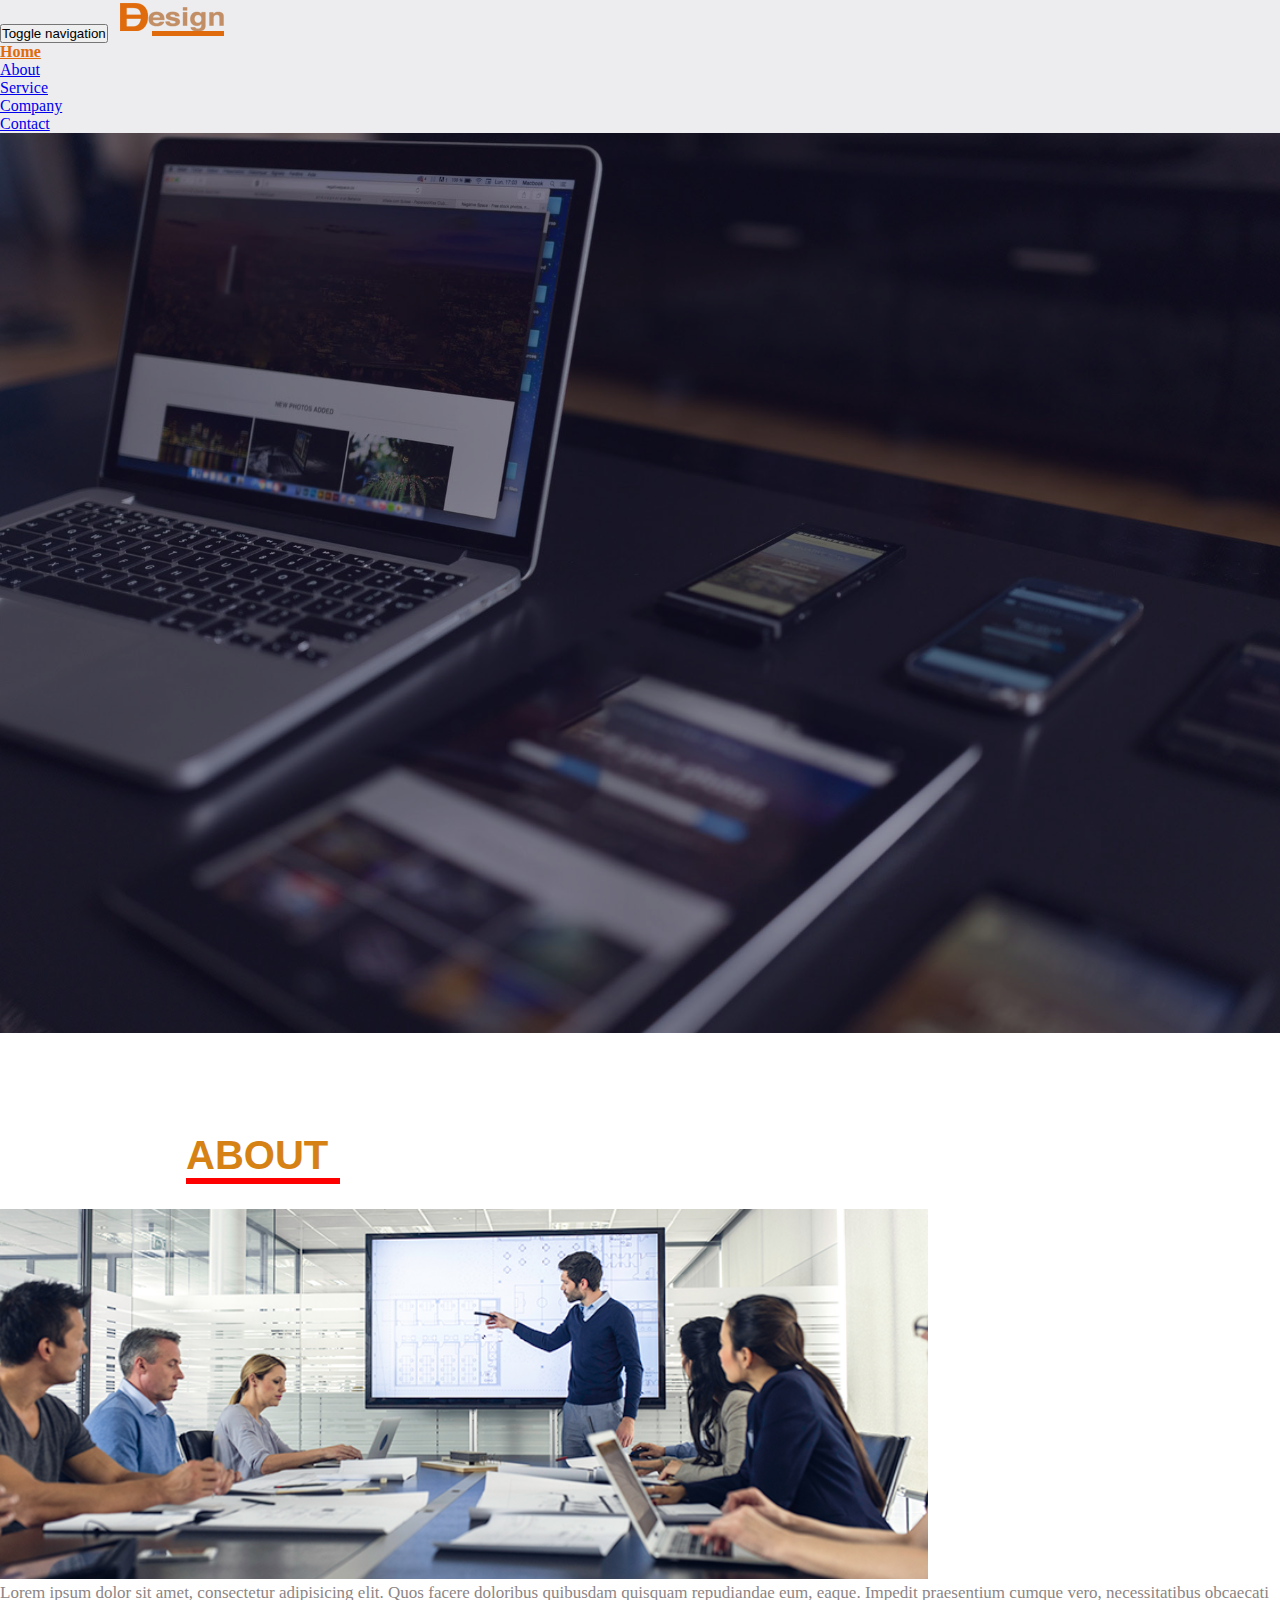
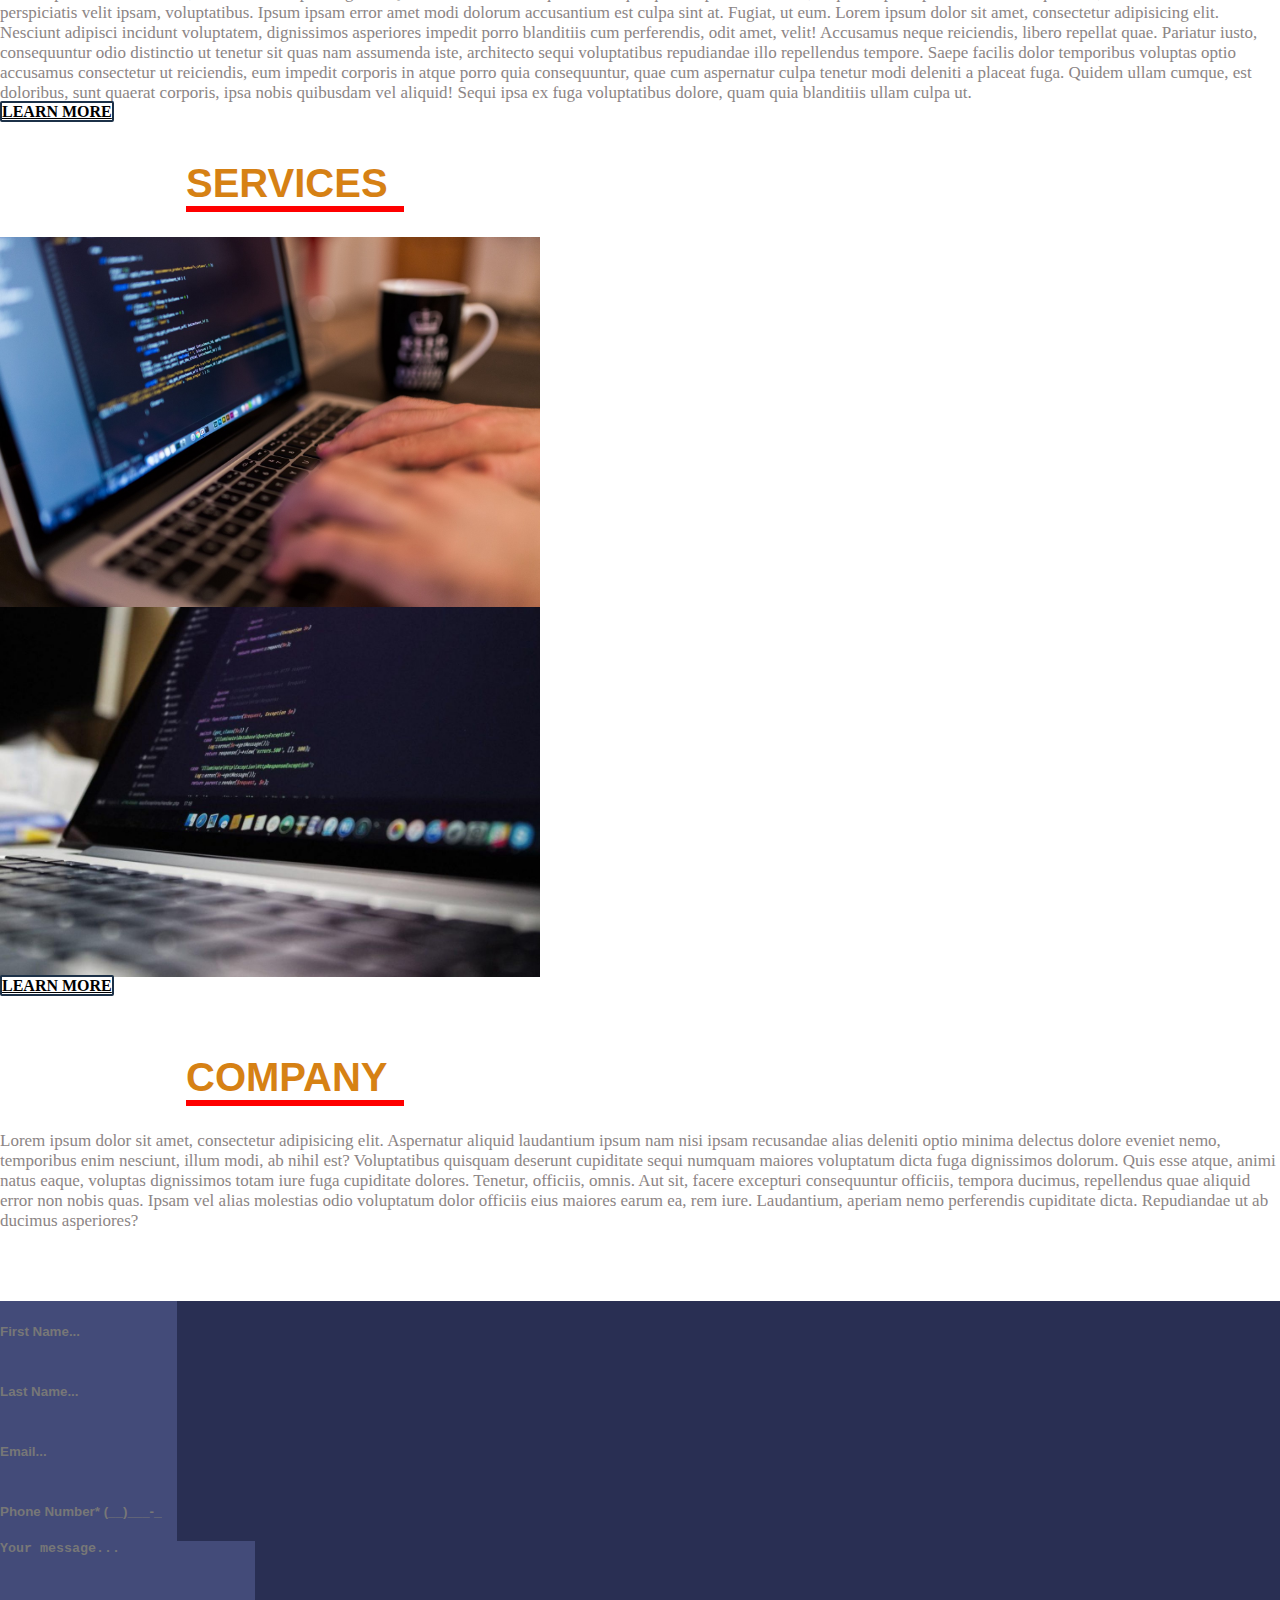
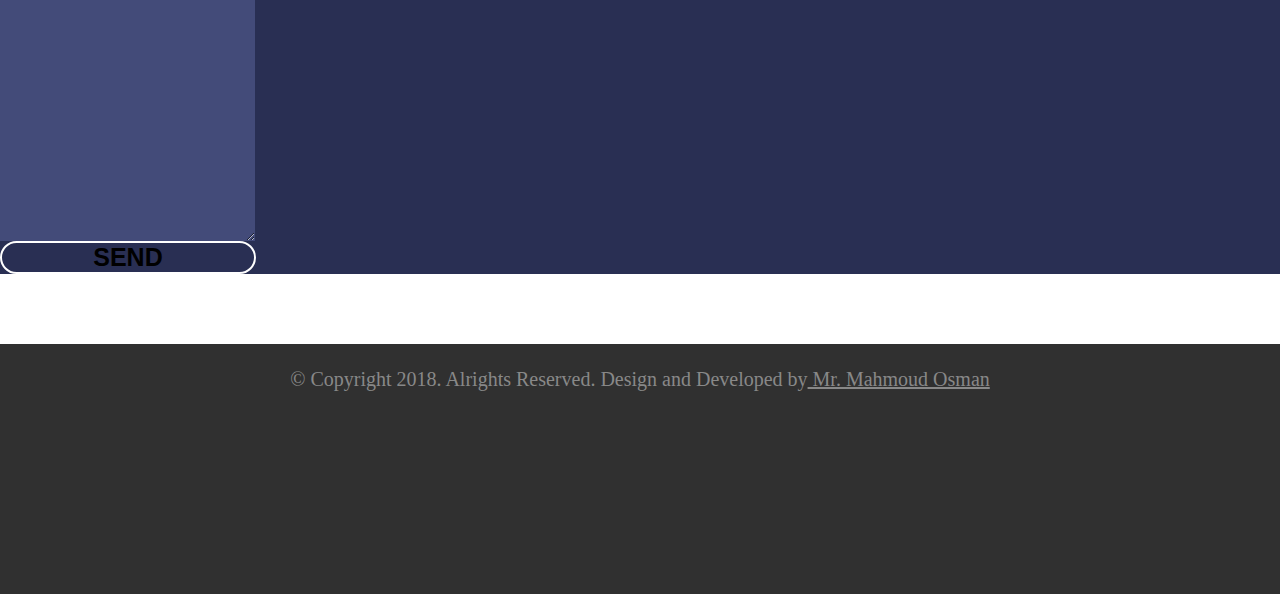
==== index.html @ 74aeb595 "complete demo website that I have designed in Photoshop and then converted to living website using h" ====
<!--
 =============================
    Coded by Mahmoud Osman
============================= 
-->
<!DOCTYPE html>
<html lang="en">

<head>
    <title>Design Demo | Mahmoud</title>
    <link rel="icon" type="image/jpg" href="https://www.netsansoftware.com/images/netsansoftware_favicon.jpg">
    <meta charset="utf-8">
    <meta name="viewport" content="width=device-width, initial-scale=1">
    <meta name="viewport" content="width=device-width, initial-scale=1">
    <link rel="stylesheet" href="bower_components/boostrap/dist/css/bootstrap.min.css">
    <link rel="stylesheet" href="bower_components/font-awesome/css/font-awesome.min.css">
    <link rel="stylesheet" href="css/style.css">
</head>

<body>
    <!-- Start of the nav section -->
    <section class="demo_nav">
        <nav class="navbar navbar-inverse navbar-fixed-top">
            <div class="container">
                <div class="navbar-header">
                    <button type="button" class="navbar-toggle collapsed" data-toggle="collapse" data-target="#navbar" aria-expanded="false" aria-controls="navbar">
                        <span class="sr-only">Toggle navigation</span>
                        <span class="icon-bar"></span>
                        <span class="icon-bar"></span>
                        <span class="icon-bar"></span>
                    </button>
                    <a class="navbar-brand" href="index.html">
                        <img src="images/design-logo.png" alt="logo" class="img-responsive">
                    </a>
                </div>
                <div id="navbar" class="collapse navbar-collapse">
                    <ul class="nav navbar-nav pull-right">
                        <li class="active"><a href="index.html">Home</a></li>
                        <li><a href="#about">About</a></li>
                        <li><a href="#service">Service</a></li>
                        <li><a href="#company">Company</a></li>
                        <li><a href="#contact">Contact</a></li>
                    </ul>
                </div>
                <!--/.nav-collapse -->
            </div>
        </nav>
    </section>
    <!-- End of the nav section -->
    <!-- Start of full image section -->
    <section class="welcome">
        <div class="container-fluid">
            <div class="row">
                <div class="wrap">
                    <div class="overy-lay">
                    </div>
                </div>
            </div>
    </section>
    <!-- End of full image section -->
    <!-- Start of about section -->
    <main class="main-container" id="about">
        <section class="about">
            <div class="container">
                <h1>About</h1>
                <div class="row">
                    <div class="col-md-6">
                        <img src="images/business.png" alt="about image" class="img-responsive">
                    </div>
                    <div class="col-md-6">
                        <p>Lorem ipsum dolor sit amet, consectetur adipisicing elit. Quos facere doloribus quibusdam quisquam repudiandae eum, eaque. Impedit praesentium cumque vero, necessitatibus obcaecati perspiciatis velit ipsam, voluptatibus. Ipsum ipsam error amet modi dolorum accusantium est culpa sint at. Fugiat, ut eum. Lorem ipsum dolor sit amet, consectetur adipisicing elit. Nesciunt adipisci incidunt voluptatem, dignissimos asperiores impedit porro blanditiis cum perferendis, odit amet, velit! Accusamus neque reiciendis, libero repellat quae. Pariatur iusto, consequuntur odio distinctio ut tenetur sit quas nam assumenda iste, architecto sequi voluptatibus repudiandae illo repellendus tempore. Saepe facilis dolor temporibus voluptas optio accusamus consectetur ut reiciendis, eum impedit corporis in atque porro quia consequuntur, quae cum aspernatur culpa tenetur modi deleniti a placeat fuga. Quidem ullam cumque, est doloribus, sunt quaerat corporis, ipsa nobis quibusdam vel aliquid! Sequi ipsa ex fuga voluptatibus dolore, quam quia blanditiis ullam culpa ut.</p>
                        <span>
                            <a href="#" class="btn btn-info btn-lg"><b>LEARN MORE</b></a>
                        </span>
                    </div>
                </div>
            </div>
        </section>
        <!-- End of about section -->
        <!-- Start of  service section -->
        <section class="service" id="service">
            <div class="container">
                <h1>Services</h1>
                <div class="row">
                    <div class="col-md-6">
                        <p><img src="images/service.jpeg" alt="about image" class="img-responsive"></p>
                    </div>
                    <div class="col">
                        <p><img src="images/service_2.jpeg" alt="about image" class="img-responsive"></p>
                        <span>
                            <a href="#" class="btn btn-primary btn-lg"><b>LEARN MORE</b></a>
                        </span>
                    </div>
                </div>
            </div>
        </section>
        <!-- End of of  service section -->
        <!-- Startf of of  company section -->
        <section class="company" id="company">
            <div class="container">
                <h1>Company</h1>
                <div class="row">
                    <div class="col-md-12">
                        <p>Lorem ipsum dolor sit amet, consectetur adipisicing elit. Aspernatur aliquid laudantium ipsum nam nisi ipsam recusandae alias deleniti optio minima delectus dolore eveniet nemo, temporibus enim nesciunt, illum modi, ab nihil est? Voluptatibus quisquam deserunt cupiditate sequi numquam maiores voluptatum dicta fuga dignissimos dolorum. Quis esse atque, animi natus eaque, voluptas dignissimos totam iure fuga cupiditate dolores. Tenetur, officiis, omnis. Aut sit, facere excepturi consequuntur officiis, tempora ducimus, repellendus quae aliquid error non nobis quas. Ipsam vel alias molestias odio voluptatum dolor officiis eius maiores earum ea, rem iure. Laudantium, aperiam nemo perferendis cupiditate dicta. Repudiandae ut ab ducimus asperiores?</p>
                    </div>
                </div>
            </div>
        </section>
        <!-- End of of  company section -->
        <!-- Start of contact section -->
        <section class="contact_us" id="contact">
            <div class="container">
                <div class="row">
                    <form action="contact.html" method="POST">
                        <div id="inner_form_input">
                            <div class="col-md-6">
                                <div class="form-group">
                                    <input type="text" class="form-control input-lg" id="name" placeholder="First Name..." name="fname" required>
                                </div>
                            </div>
                            <div class="col-md-6">
                                <div class="form-group">
                                    <input type="text" class="form-control input-lg" id="name" placeholder="Last Name..." name="lname" required>
                                </div>
                            </div>
                            <div class="col-md-6">
                                <div class="form-group">
                                    <input type="email" class="form-control input-lg" id="name" placeholder="Email..." name="email" required>
                                </div>
                            </div>
                            <div class="col-md-6">
                                <div class="form-group">
                                    <input type="number" class="form-control input-lg" id="phone" placeholder="Phone Number* (__)___-____" name="phone" required>
                                </div>
                            </div>
                            <div class="col-md-12">
                                <div class="form-group">
                                    <textarea id="message" cols="30" rows="20" class="form-control input-lg" name="message" placeholder="Your message..." required></textarea>
                                </div>
                            </div>
                            <button type="submit" class="btn btn-danger btn-lg">SEND</button>
                    </form>
                </div>
            </div>
            </div>
        </section>
        <!-- End of contact section -->
        <!-- Start of footer section -->
        <section class="footer">
            <div class="container">
                <div class="row">
                    <div class="col-md-12">
                        <p> &copy; Copyright 2018. Alrights Reserved. Design and Developed by<a href="http://www.netsansoftware.com/" target="_blank"> Mr. Mahmoud Osman</a></p>
                    </div>
                </div>
            </div>
        </section>
        <!-- End of footer section -->
    </main>
    <script src="bower_components/jquery/dist/jquery.min.js"></script>
    <script src="bower_components/boostrap/dist/js/bootstrap.min.js"></script>
</body>

</html>
---- css/style.css ----
/*
=============================
   Coded by Mahmoud Osman
=============================
*/

* {
    padding: 0px;
    margin: 0px;
}

body {
    height: 1500px;
}


/*Start of nav section*/
.demo_nav .navbar-inverse {
    background-color: #1a1a3b14;
    border-color: #1a1a3b14;
}

.navbar-inverse .navbar-nav>.active>a,
.navbar-inverse .navbar-nav>.active>a:focus,
.navbar-inverse .navbar-nav>.active>a:hover {
    color: #df6b0d;
    font-weight: bold;
    background: none;
}


/*End of nav section*/



/*Start of welcome section*/

.welcome {
    height: auto;
    display: block
}

.wrap,
.wrap .overy-lay {
    height: 100vh;
    width: 100%
}

.wrap {
    background-size: cover;
    background-position: center;
    background-repeat: no-repeat;
    background-image: url(../images/background-image.jpg);
    display: block;
    overflow-x: hidden
}

.wrap .overy-lay {
    /*background: rgba(0, 0, 0, .7)*/
    background-color: #1a193a73;
}

.wrap .overy-lay:hover {
    background-color: #4d4c7373;
    transition: all .6s ease-in-out .8s;
    -webkit-transition: all .6s ease-in-out .8s;
    -moz-transition: all .6s ease-in-out .8s;
    -ms-transition: all .6s ease-in-out .8s;
    -o-transition: all .6s ease-in-out .8s
}

.wrap .overy-lay .header-content {
    width: 100%;
    height: auto;
    position: absolute;
    margin-top: 180px;
    text-transform: uppercase;
    cursor: pointer;
    color: #d4d3d3
}

.wrap .overy-lay .header-content p {
    font-size: 20px;
    font-family: Montserrat, sans-serif
}

.wrap .overy-lay .header-content h2 {
    width: 100%;
    font-size: 8rem;
    line-height: 8rem;
    text-transform: uppercase;
    font-weight: 700;
    display: block;
    font-family: Montserrat, sans-serif
}

.wrap .overy-lay .header-content span {
    border-bottom: 5px solid #dc1518
}

.row {
    margin-left: 0;
    margin-right: 0
}

.welcome .container-fluid {
    padding-right: 0;
    padding-left: 0
}

@media only screen and (max-width:1000px) {
    .wrap .overy-lay .header-content {
        padding: 20px;
        text-align: left;
        display: block
    }

    .wrap .overy-lay .header-content p {
        font-size: 20px;
        font-family: Montserrat, sans-serif
    }

    .wrap .overy-lay .header-content h2 {
        width: 100%;
        font-size: 2.75rem;
        line-height: 2.75rem;
        font-weight: 700;
        display: block;
        font-family: Montserrat, sans-serif;
        position: relative
    }

    .wrap .overy-lay .header-content span {
        border: 0;
        padding-bottom: 10px
    }
}





p {
    color: #8c8585;
    font-size: 17px;

}



.main-container {
    margin-top: 100px
}

.about {
    margin-bottom: 40px;

}

.about img {
    min-height: 370px;
}

.service {
    margin-bottom: 60px;
}

.service img {
    min-height: 370px;
    display: block;
    max-width: 540px;
}

.about h1 {
    width: 12%;
    text-transform: uppercase;
    color: #d68114;
    font-size: 40px;
    font-weight: bold;
    margin-bottom: 25px;
    font-family: Arial;
    border-bottom: 6px solid #f00;
    margin-left: 186px;
}


.service h1,
.company h1 {
    text-transform: uppercase;
    color: #d68114;
    font-size: 40px;
    font-weight: bold;
    margin-bottom: 25px;
    font-family: Arial;
    border-bottom: 6px solid #f00;
    width: 17%;
    margin-left: 186px;
}

.company {
    height: auto;
    margin-bottom: 60px;
}

@media only screen and (max-width:500px) {
    .about h1 {
        width: 31%;
        margin-left: 0px;
    }

    .service h1,
    .company h1 {
        width: 45%;
        margin-left: 0px;
    }




}

/*end of welcome section*/






.about .btn-info,
.service .btn-primary {

    border-radius: 2px;
    background: none;
    border: 2px solid #1c3148;
    color: #000;
    transition: all .4s ease-in-out;
    -webkit-transition: all .4s ease-in-out;
    -ms-transition: all .4s ease-in-out;
    -moz-transition: all .4s ease-in-out;
    -o-transition: all .4s ease-in-out;
}

.about .btn-info:hover {
    background-color: #1c3148;
    color: #fff
}

.service .btn-primary:hover {
    background-color: #1c3148;
    color: #fff;
}


/******* Contact us *********/


.contact_us {
    background-color: #292f53;
}

.contact_us input {
    height: 60px;
}

.contact_us input,
.contact_us textarea {
    display: block;
    background-color: #434b79;
    border: 0px;
    border-radius: 0px;
    color: #fff;


}

.contact_us ::placeholder {
    font-weight: bold;
    font-style: inherit;
    color: #777
}

.contact_us .btn-danger {
    width: 20%;
    /*background-color: #081147;
    border: 0px;*/
    background: none;
    border: 2px solid #fff;
    border-radius: 50px;
    font-weight: bold;
    font-size: 25px;
    transition: all .4s ease-in-out;
    -webkit-transition: all .4s ease-in-out;
    -ms-transition: all .4s ease-in-out;
    -moz-transition: all .4s ease-in-out;
    -o-transition: all .4s ease-in-out;
}

.contact_us .btn-danger:hover {
    background-color: #434b79;
    border-color: #8b96d4;
}

@media only screen and (max-width:500px) {
    .contact_us .btn-danger {
        width: 100%;
        background-color: #5c659a;
        border-radius: 50px;
        font-size: 20px;
        border: 0px;
    }
}

#inner_form_input {
    margin-top: 70px;
    margin-bottom: 70px
}

/* Start of footer section */

.footer {
    width: auto;
    background-color: #303030;
    height: 250px;
    position: relative;
    display: block;
}

.footer p {
    text-align: center;
    margin-top: 70px;
    line-height: 70px;
    color: #888;
    font-size: 20px;
}

@media only screen and (max-width:500px) {
    .footer {
        width: auto;
        background-color: #303030;
        height: 160px;
        padding: 0px;
        display: block;
    }

    .footer p {

        font-size: 12px;
        padding: 0px;
        margin: 0px;

    }
}



.footer a {
    color: #888;
}
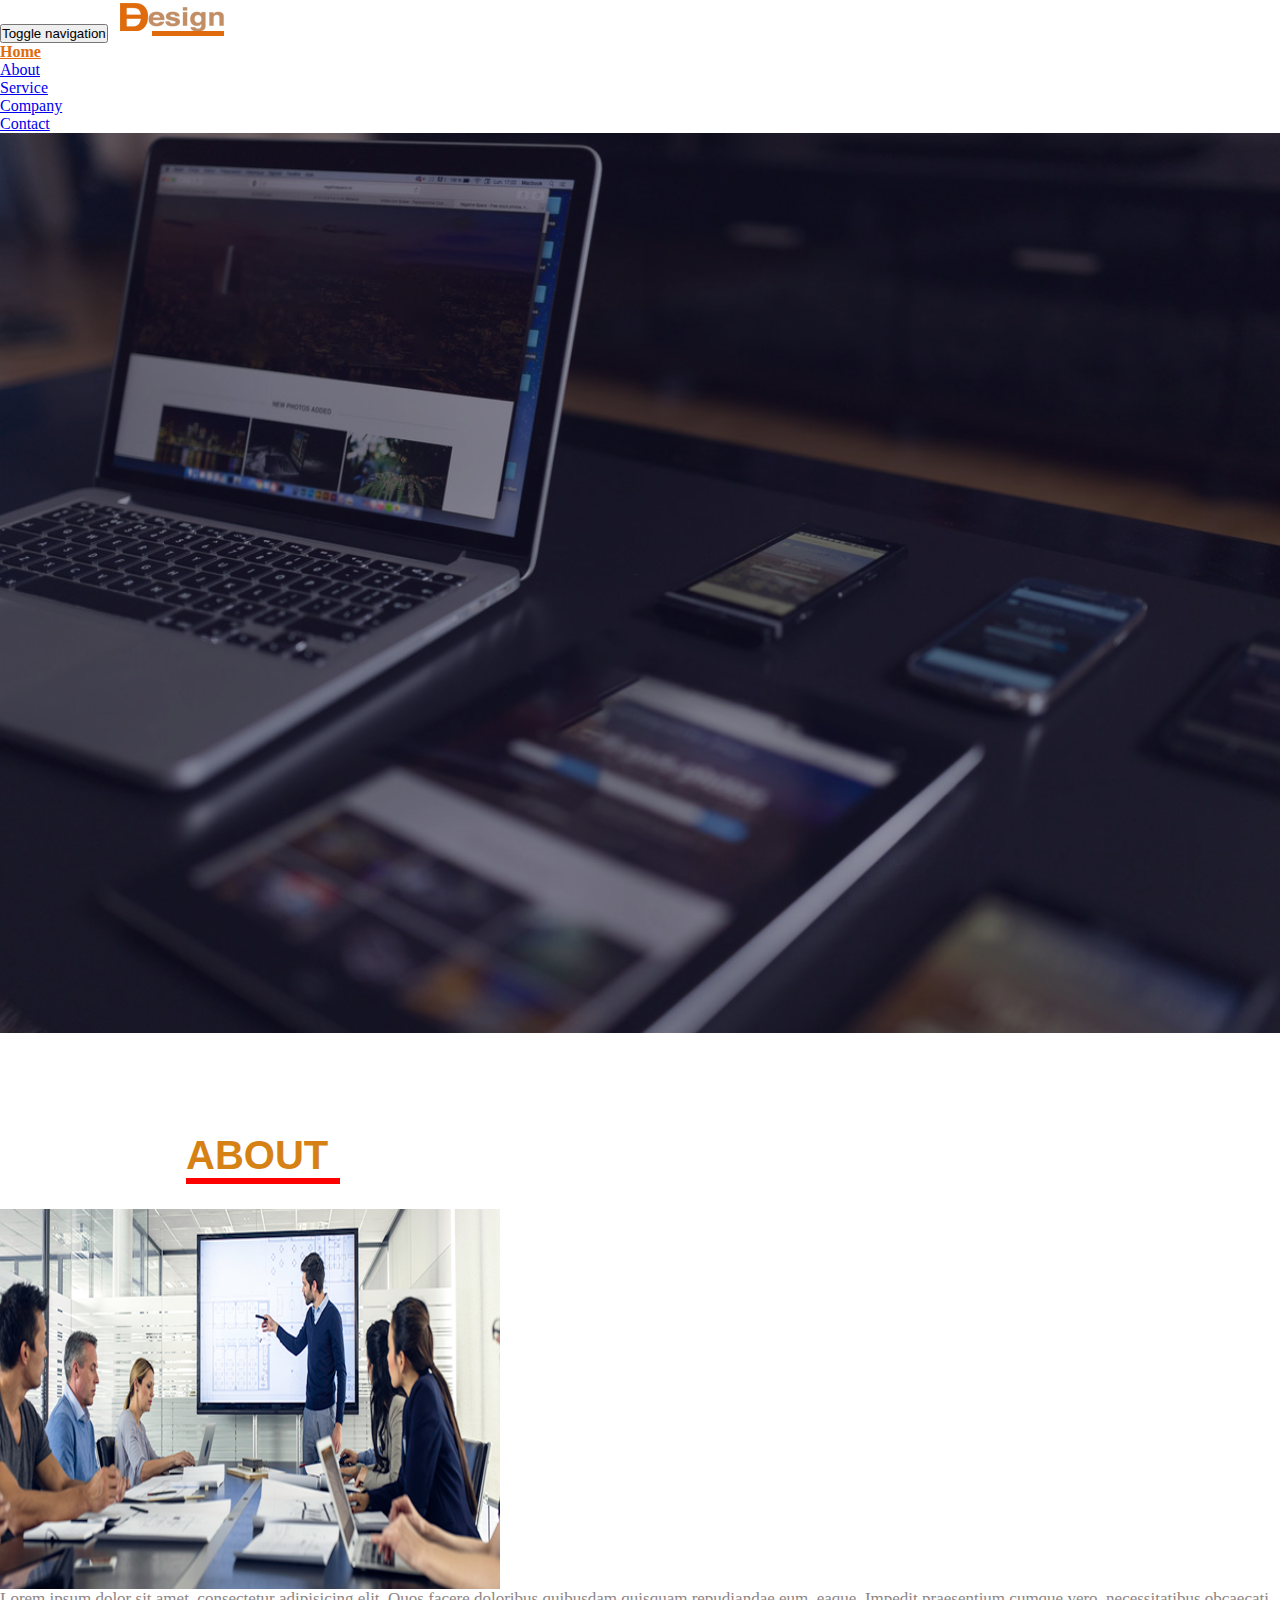
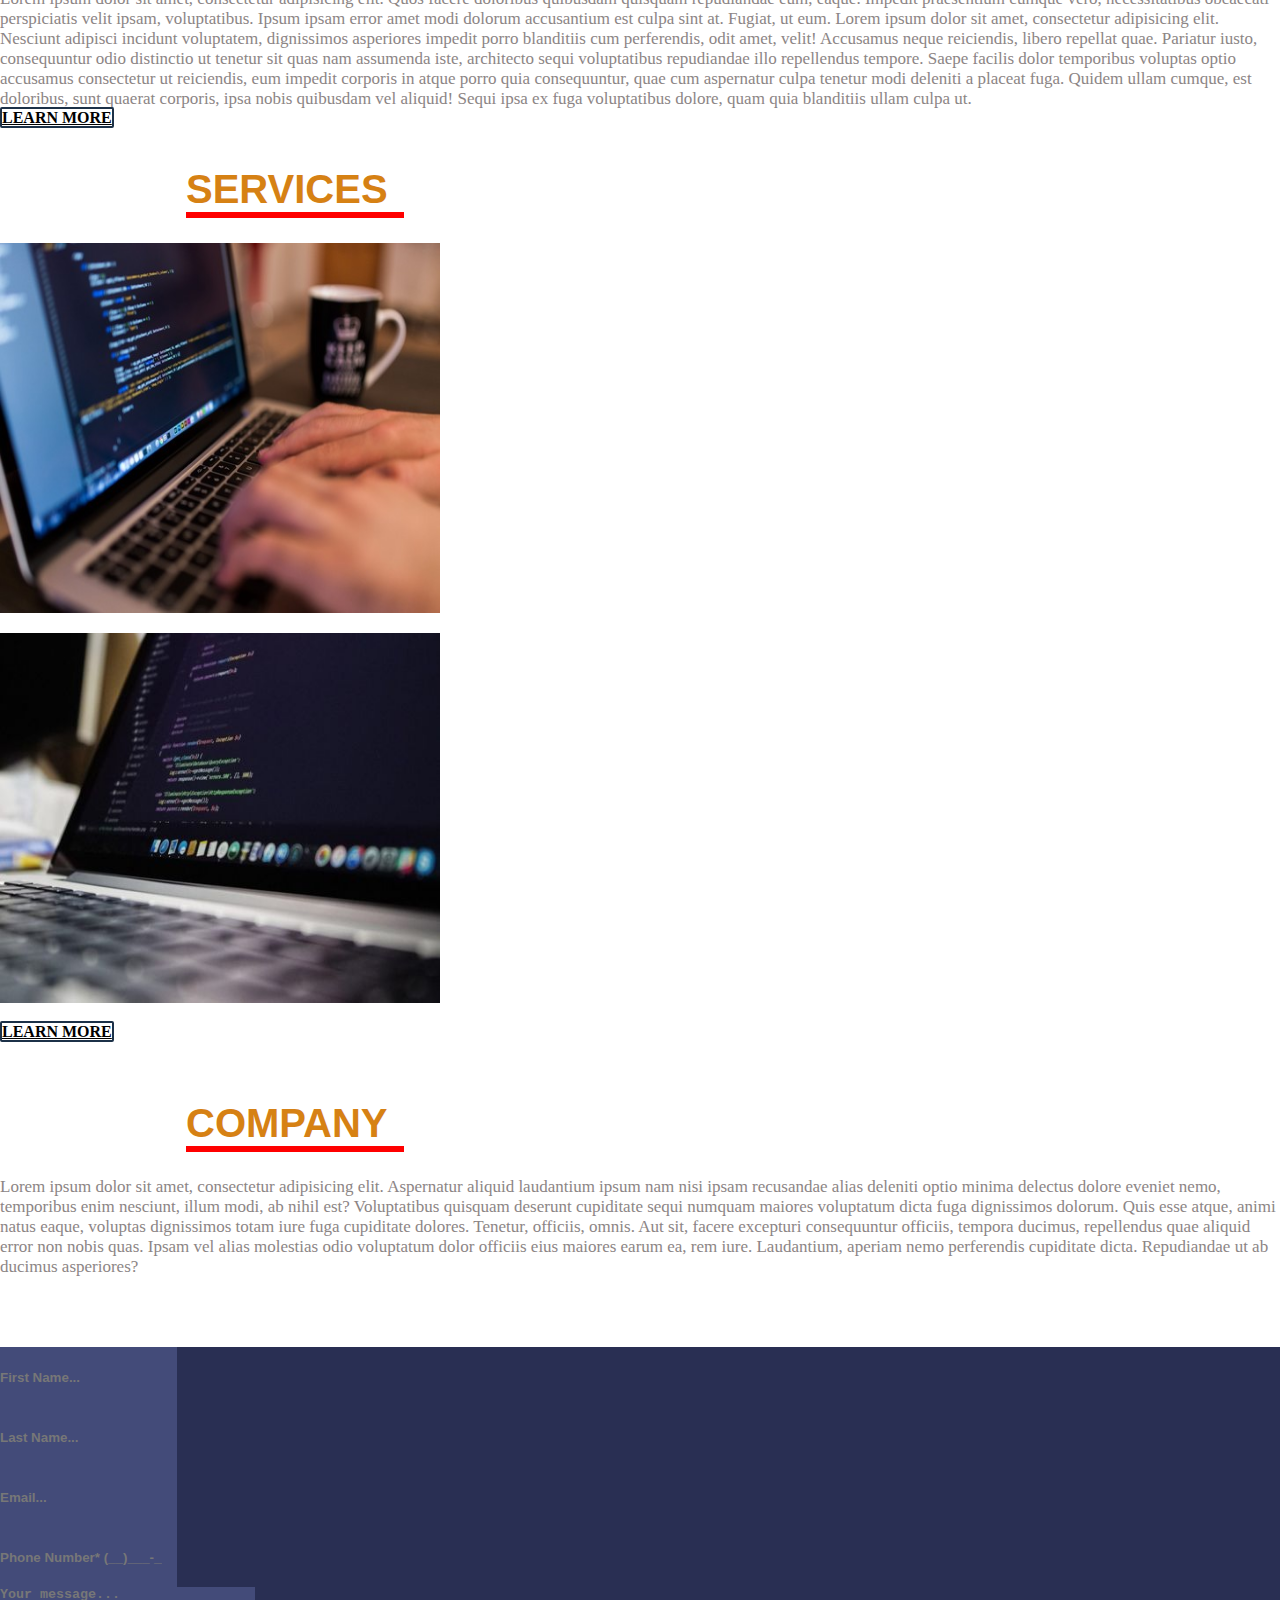
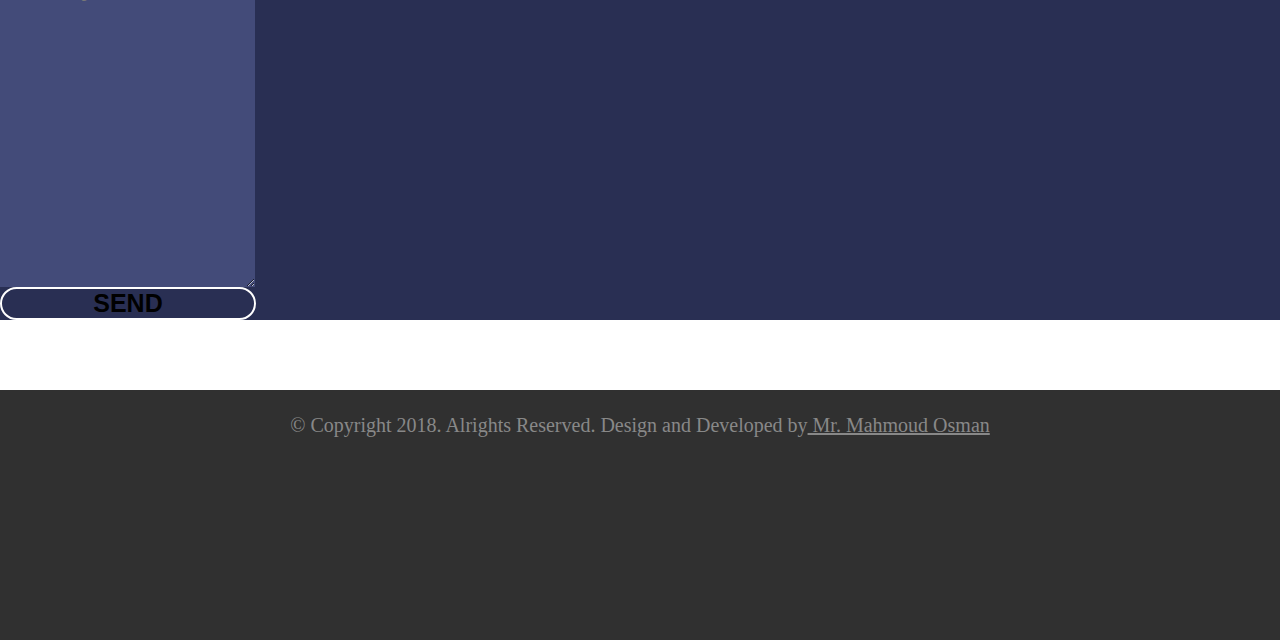
==== commit ef6fb3a5: "added styled images to the index page" ====
--- a/index.html
+++ b/index.html
@@ -29,13 +29,13 @@
                         <span class="icon-bar"></span>
                         <span class="icon-bar"></span>
                     </button>
-                    <a class="navbar-brand" href="index.html">
+                    <a class="navbar-brand" href="index.php">
                         <img src="images/design-logo.png" alt="logo" class="img-responsive">
                     </a>
                 </div>
                 <div id="navbar" class="collapse navbar-collapse">
-                    <ul class="nav navbar-nav pull-right">
-                        <li class="active"><a href="index.html">Home</a></li>
+                    <ul class="nav navbar-nav navbar-right">
+                        <li class="active"><a href="index.php">Home</a></li>
                         <li><a href="#about">About</a></li>
                         <li><a href="#service">Service</a></li>
                         <li><a href="#company">Company</a></li>
@@ -65,7 +65,7 @@
                 <h1>About</h1>
                 <div class="row">
                     <div class="col-md-6">
-                        <img src="images/business.png" alt="about image" class="img-responsive">
+                        <img src="images/business_500x380.png" alt="about image" class="img-responsive">
                     </div>
                     <div class="col-md-6">
                         <p>Lorem ipsum dolor sit amet, consectetur adipisicing elit. Quos facere doloribus quibusdam quisquam repudiandae eum, eaque. Impedit praesentium cumque vero, necessitatibus obcaecati perspiciatis velit ipsam, voluptatibus. Ipsum ipsam error amet modi dolorum accusantium est culpa sint at. Fugiat, ut eum. Lorem ipsum dolor sit amet, consectetur adipisicing elit. Nesciunt adipisci incidunt voluptatem, dignissimos asperiores impedit porro blanditiis cum perferendis, odit amet, velit! Accusamus neque reiciendis, libero repellat quae. Pariatur iusto, consequuntur odio distinctio ut tenetur sit quas nam assumenda iste, architecto sequi voluptatibus repudiandae illo repellendus tempore. Saepe facilis dolor temporibus voluptas optio accusamus consectetur ut reiciendis, eum impedit corporis in atque porro quia consequuntur, quae cum aspernatur culpa tenetur modi deleniti a placeat fuga. Quidem ullam cumque, est doloribus, sunt quaerat corporis, ipsa nobis quibusdam vel aliquid! Sequi ipsa ex fuga voluptatibus dolore, quam quia blanditiis ullam culpa ut.</p>
@@ -83,10 +83,10 @@
                 <h1>Services</h1>
                 <div class="row">
                     <div class="col-md-6">
-                        <p><img src="images/service.jpeg" alt="about image" class="img-responsive"></p>
+                        <p><img src="images/service_500x380.jpeg" alt="service image" class="img-responsive"></p>
                     </div>
                     <div class="col">
-                        <p><img src="images/service_2.jpeg" alt="about image" class="img-responsive"></p>
+                        <p><img src="images/service_2_500x380.jpeg" alt="service image" class="img-responsive"></p>
                         <span>
                             <a href="#" class="btn btn-primary btn-lg"><b>LEARN MORE</b></a>
                         </span>
--- a/css/style.css
+++ b/css/style.css
@@ -7,17 +7,23 @@
 * {
     padding: 0px;
     margin: 0px;
+    box-sizing: border-box;
+
 }
 
 body {
-    height: 1500px;
+    width: auto;
+    height: auto;
+    position: relative;
+    display: block;
+
 }
 
 
 /*Start of nav section*/
 .demo_nav .navbar-inverse {
-    background-color: #1a1a3b14;
-    border-color: #1a1a3b14;
+    background-color: #1a1a3b00;
+    border-color: #1a1a3b00;
 }
 
 .navbar-inverse .navbar-nav>.active>a,
@@ -28,6 +34,12 @@
     background: none;
 }
 
+.navbar-collapse .collapse .in {
+     border-color: #0807079e;
+    background: #0807079e;
+    border: 0px !important;
+    margin-top: 20px;
+}
 
 /*End of nav section*/
 
@@ -37,7 +49,13 @@
 
 .welcome {
     height: auto;
-    display: block
+    display: block;
+    overflow: hidden;
+}
+.welcome .container-fluid{
+    margin-right: 0px;
+    margin-left: 0px;
+
 }
 
 .wrap,
@@ -47,12 +65,14 @@
 }
 
 .wrap {
+    width: auto;
+    height: auto;
     background-size: cover;
     background-position: center;
     background-repeat: no-repeat;
-    background-image: url(../images/background-image.jpg);
-    display: block;
-    overflow-x: hidden
+    background-image: url(../images/background-image_1280x847.jpg);
+    display: block;
+    overflow-x: hidden;
 }
 
 .wrap .overy-lay {
@@ -154,21 +174,27 @@
 
 .about {
     margin-bottom: 40px;
+    position: relative;
 
 }
 
 .about img {
     min-height: 370px;
+   width: 500px;
+     display: block;
 }
 
 .service {
+    position: relative;
+    display: block;
     margin-bottom: 60px;
 }
 
 .service img {
     min-height: 370px;
     display: block;
-    max-width: 540px;
+    max-width: 440px;
+    margin-bottom: 20px;
 }
 
 .about h1 {
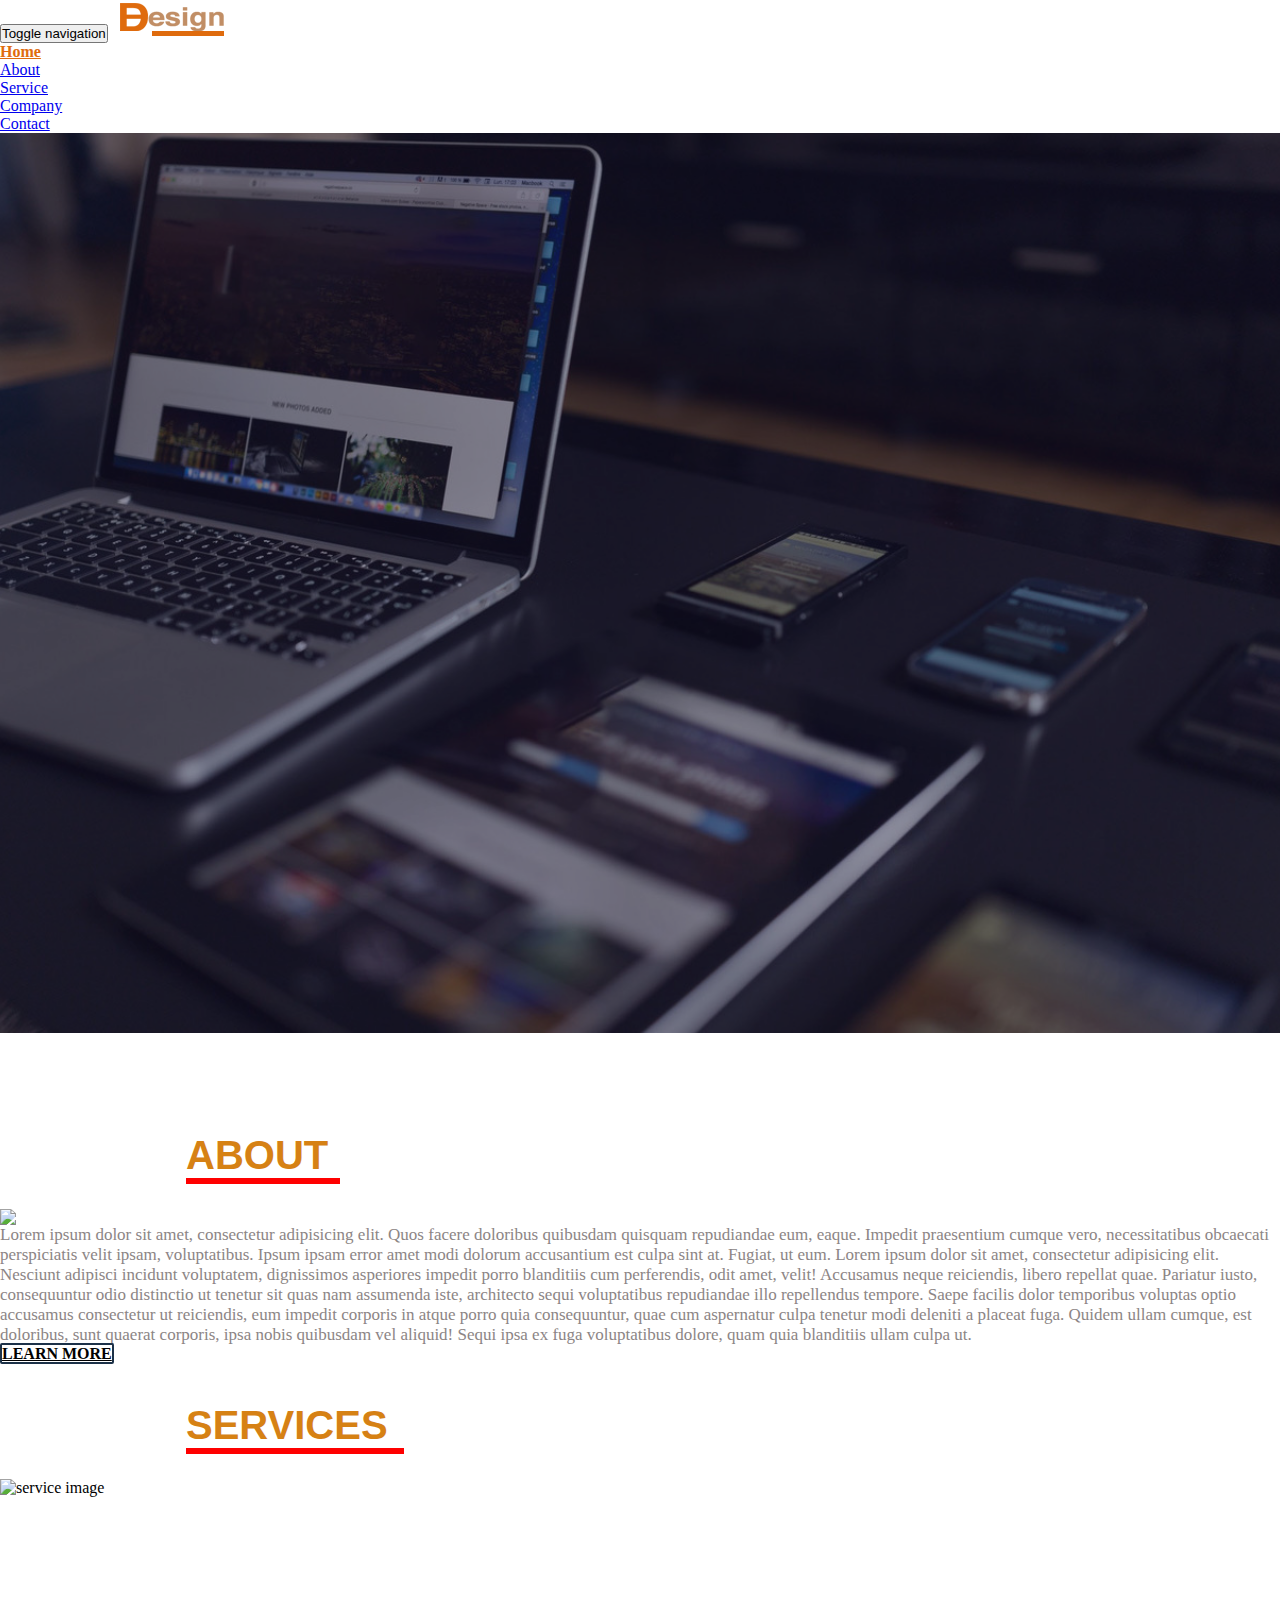
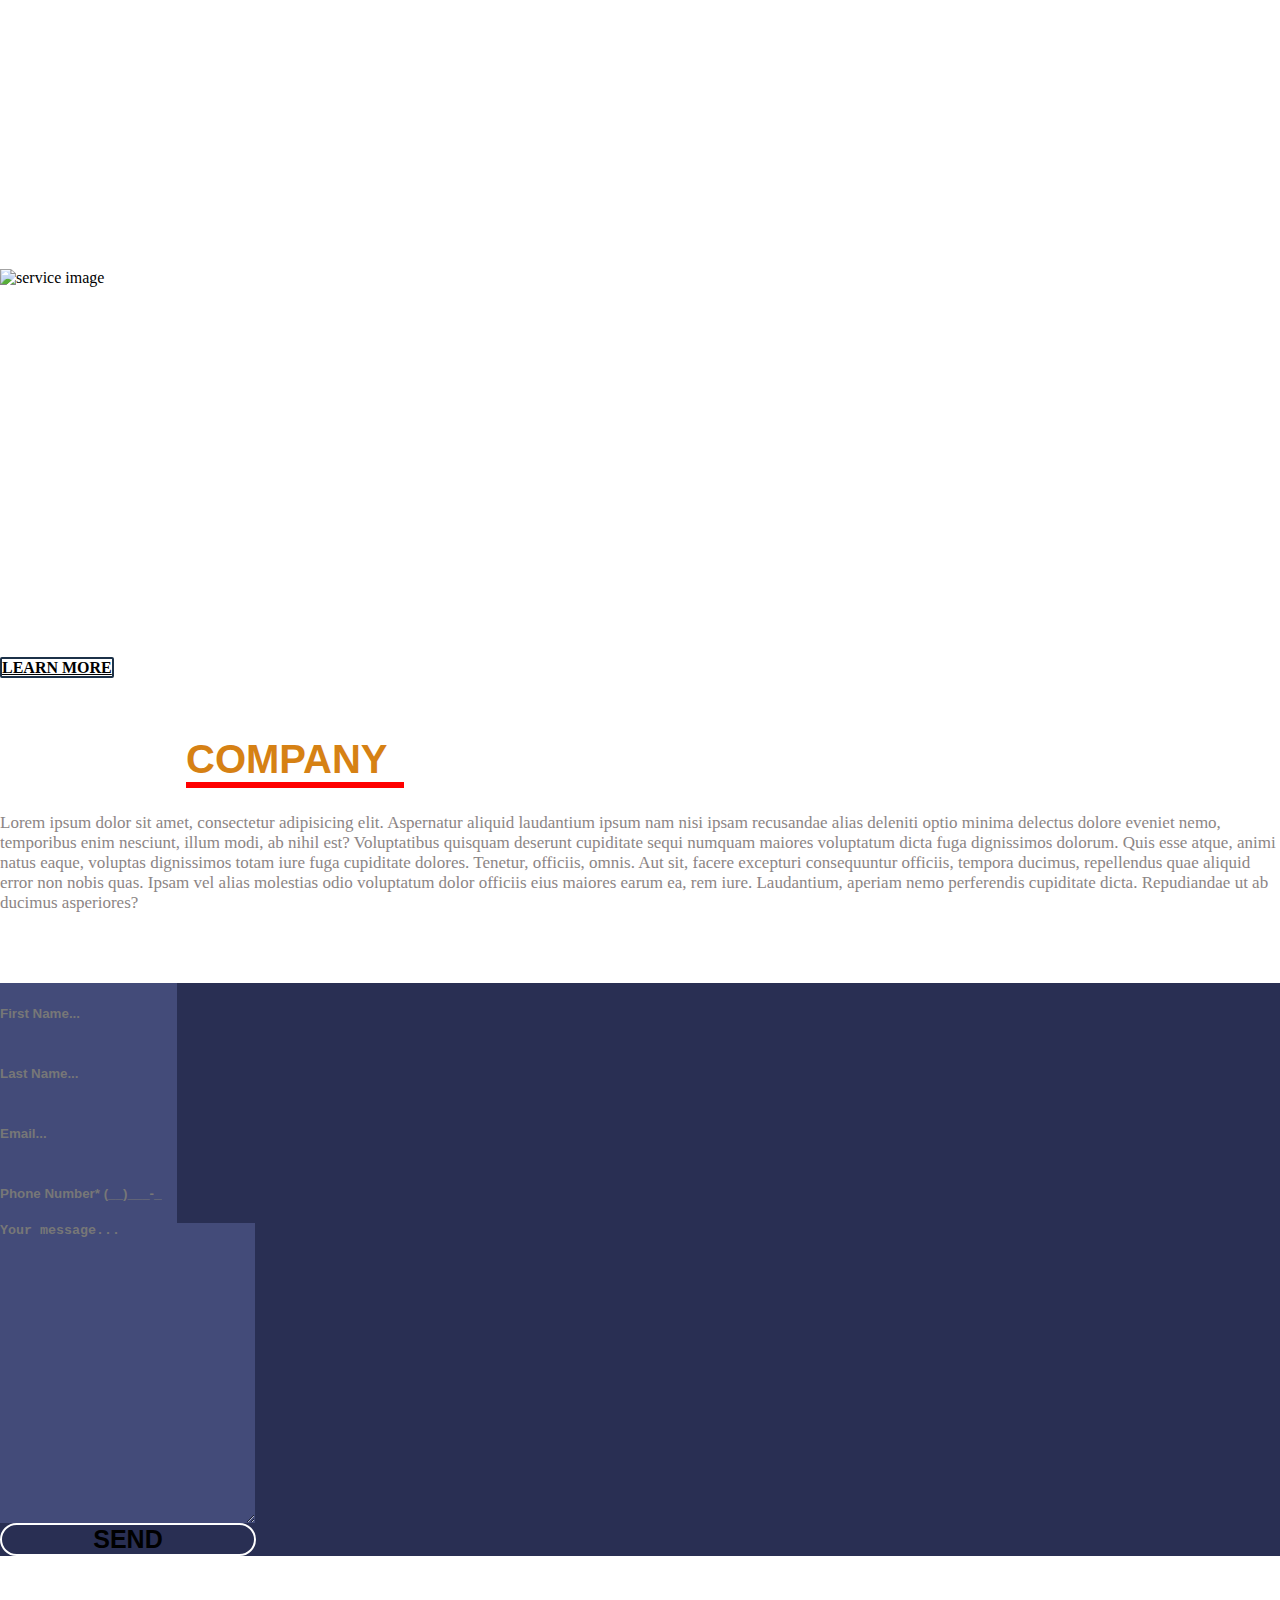
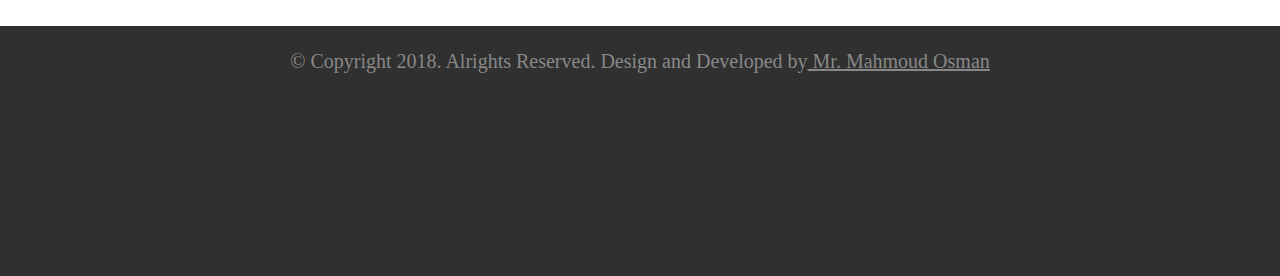
==== commit 319b8357: "added dynamic images" ====
--- a/index.html
+++ b/index.html
@@ -65,7 +65,8 @@
                 <h1>About</h1>
                 <div class="row">
                     <div class="col-md-6">
-                        <img src="images/business_500x380.png" alt="about image" class="img-responsive">
+                        <img src="https://placeimg.com/640/480/tech/779" lt="about image" class="img-responsive">
+                       <!--  <img src="images/business_500x380.png" alt="about image" class="img-responsive"> -->
                     </div>
                     <div class="col-md-6">
                         <p>Lorem ipsum dolor sit amet, consectetur adipisicing elit. Quos facere doloribus quibusdam quisquam repudiandae eum, eaque. Impedit praesentium cumque vero, necessitatibus obcaecati perspiciatis velit ipsam, voluptatibus. Ipsum ipsam error amet modi dolorum accusantium est culpa sint at. Fugiat, ut eum. Lorem ipsum dolor sit amet, consectetur adipisicing elit. Nesciunt adipisci incidunt voluptatem, dignissimos asperiores impedit porro blanditiis cum perferendis, odit amet, velit! Accusamus neque reiciendis, libero repellat quae. Pariatur iusto, consequuntur odio distinctio ut tenetur sit quas nam assumenda iste, architecto sequi voluptatibus repudiandae illo repellendus tempore. Saepe facilis dolor temporibus voluptas optio accusamus consectetur ut reiciendis, eum impedit corporis in atque porro quia consequuntur, quae cum aspernatur culpa tenetur modi deleniti a placeat fuga. Quidem ullam cumque, est doloribus, sunt quaerat corporis, ipsa nobis quibusdam vel aliquid! Sequi ipsa ex fuga voluptatibus dolore, quam quia blanditiis ullam culpa ut.</p>
@@ -83,10 +84,12 @@
                 <h1>Services</h1>
                 <div class="row">
                     <div class="col-md-6">
-                        <p><img src="images/service_500x380.jpeg" alt="service image" class="img-responsive"></p>
+                       <!--  <p><img src="images/service_500x380.jpeg" alt="service image" class="img-responsive"></p> -->
+                       <img src="https://placeimg.com/640/480/tech/839" alt="service image" class="img-responsive">
                     </div>
                     <div class="col">
-                        <p><img src="images/service_2_500x380.jpeg" alt="service image" class="img-responsive"></p>
+                        <!-- <p><img src="images/service_2_500x380.jpeg" alt="service image" class="img-responsive"></p> -->
+                        <img src="https://placeimg.com/640/480/tech/889" alt="service image" class="img-responsive">
                         <span>
                             <a href="#" class="btn btn-primary btn-lg"><b>LEARN MORE</b></a>
                         </span>
--- a/css/style.css
+++ b/css/style.css
@@ -179,8 +179,8 @@
 }
 
 .about img {
-    min-height: 370px;
-   width: 500px;
+   /* min-height: 370px;*/
+ /*  width: 500px;*/
      display: block;
 }
 
@@ -190,10 +190,10 @@
     margin-bottom: 60px;
 }
 
-.service img {
+.service img { 
+    max-width: 440px;
     min-height: 370px;
     display: block;
-    max-width: 440px;
     margin-bottom: 20px;
 }
 
@@ -322,8 +322,8 @@
 }
 
 .contact_us .btn-danger:hover {
-    background-color: #434b79;
-    border-color: #8b96d4;
+   /* background-color: #434b79*/;
+    border-color: #52566d;
 }
 
 @media only screen and (max-width:500px) {
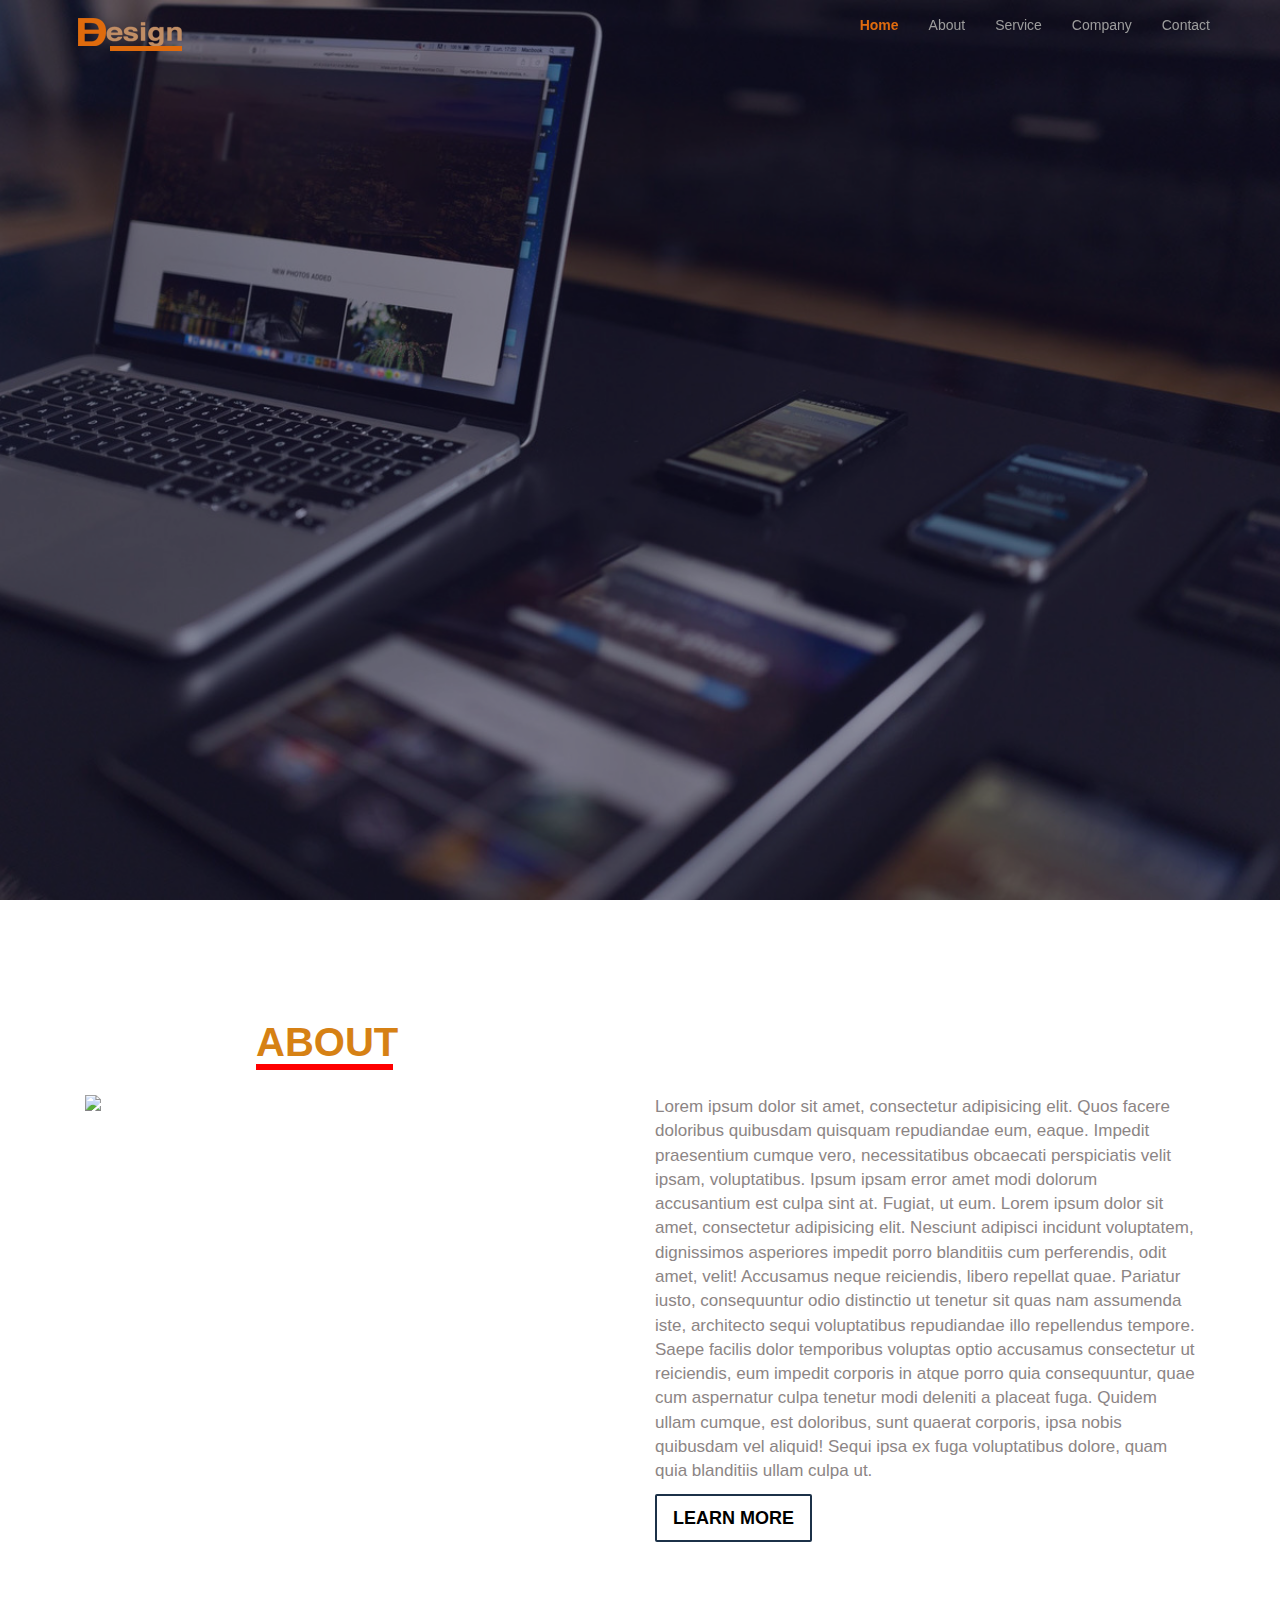
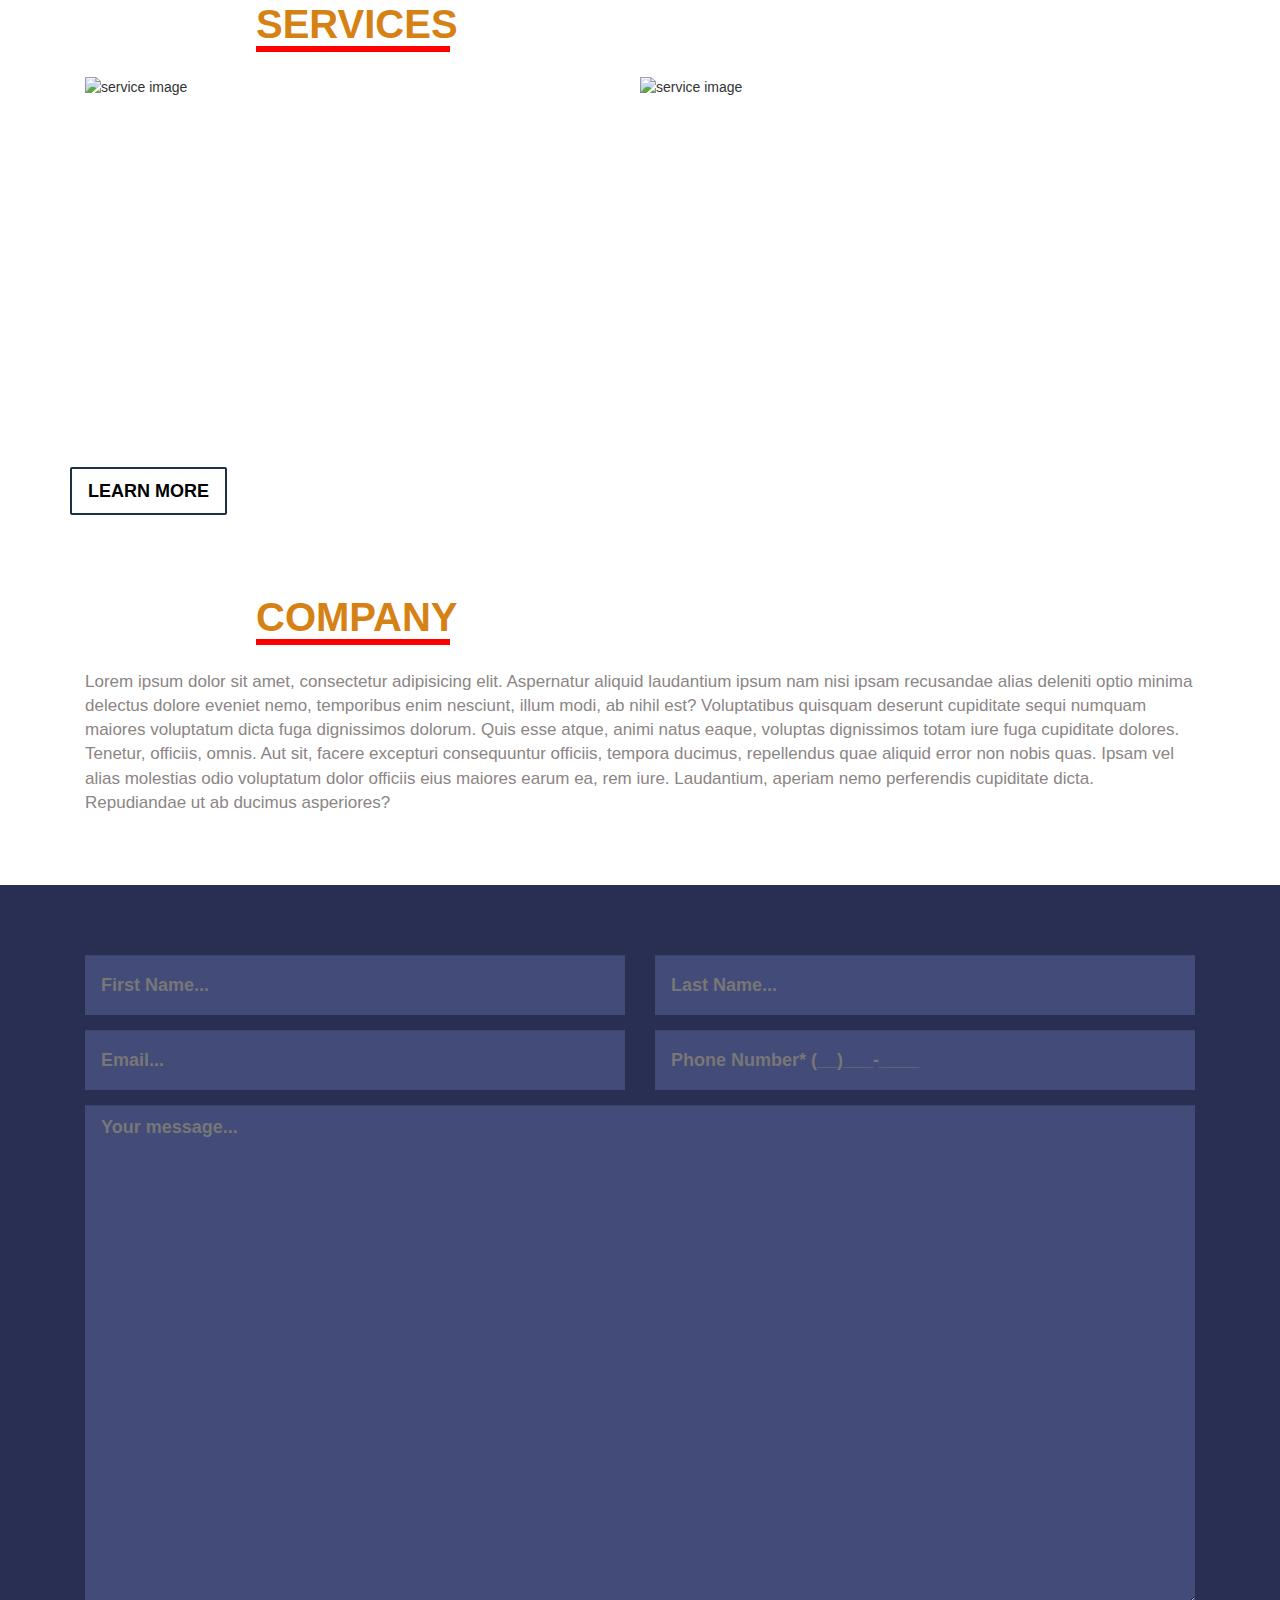
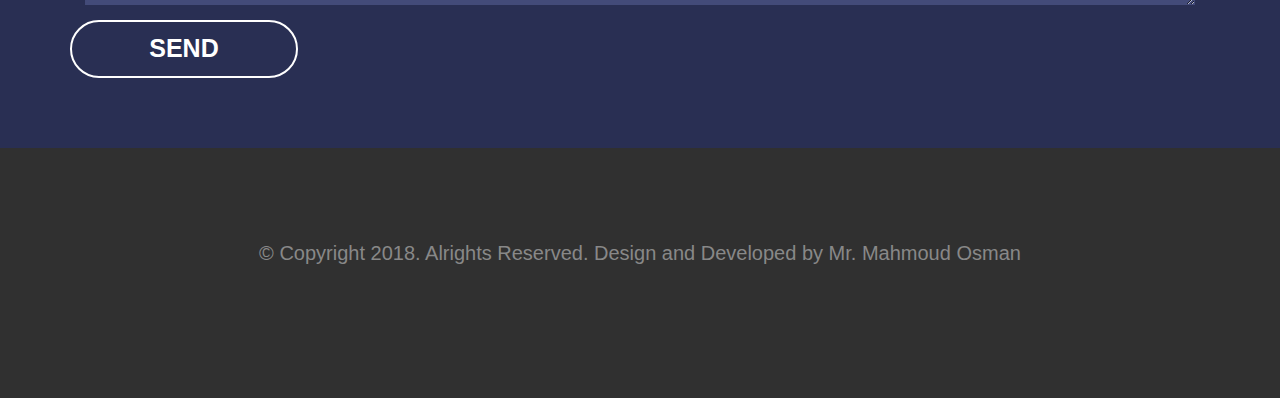
==== commit 19122d18: "added readme.md and boostrap cdn links" ====
--- a/index.html
+++ b/index.html
@@ -11,8 +11,10 @@
     <link rel="icon" type="image/jpg" href="https://www.netsansoftware.com/images/netsansoftware_favicon.jpg">
     <meta charset="utf-8">
     <meta name="viewport" content="width=device-width, initial-scale=1">
-    <meta name="viewport" content="width=device-width, initial-scale=1">
-    <link rel="stylesheet" href="bower_components/boostrap/dist/css/bootstrap.min.css">
+     <!-- <link rel="stylesheet" href="bower_components/boostrap/dist/css/bootstrap.min.css"> -->
+    <link rel="stylesheet" href="https://maxcdn.bootstrapcdn.com/bootstrap/3.4.1/css/bootstrap.min.css">
+    <script src="https://ajax.googleapis.com/ajax/libs/jquery/3.5.1/jquery.min.js"></script>
+    <script src="https://maxcdn.bootstrapcdn.com/bootstrap/3.4.1/js/bootstrap.min.js"></script>
     <link rel="stylesheet" href="bower_components/font-awesome/css/font-awesome.min.css">
     <link rel="stylesheet" href="css/style.css">
 </head>
@@ -160,8 +162,8 @@
         </section>
         <!-- End of footer section -->
     </main>
-    <script src="bower_components/jquery/dist/jquery.min.js"></script>
-    <script src="bower_components/boostrap/dist/js/bootstrap.min.js"></script>
+    <!-- <script src="bower_components/jquery/dist/jquery.min.js"></script>
+    <script src="bower_components/boostrap/dist/js/bootstrap.min.js"></script> -->
 </body>
 
 </html>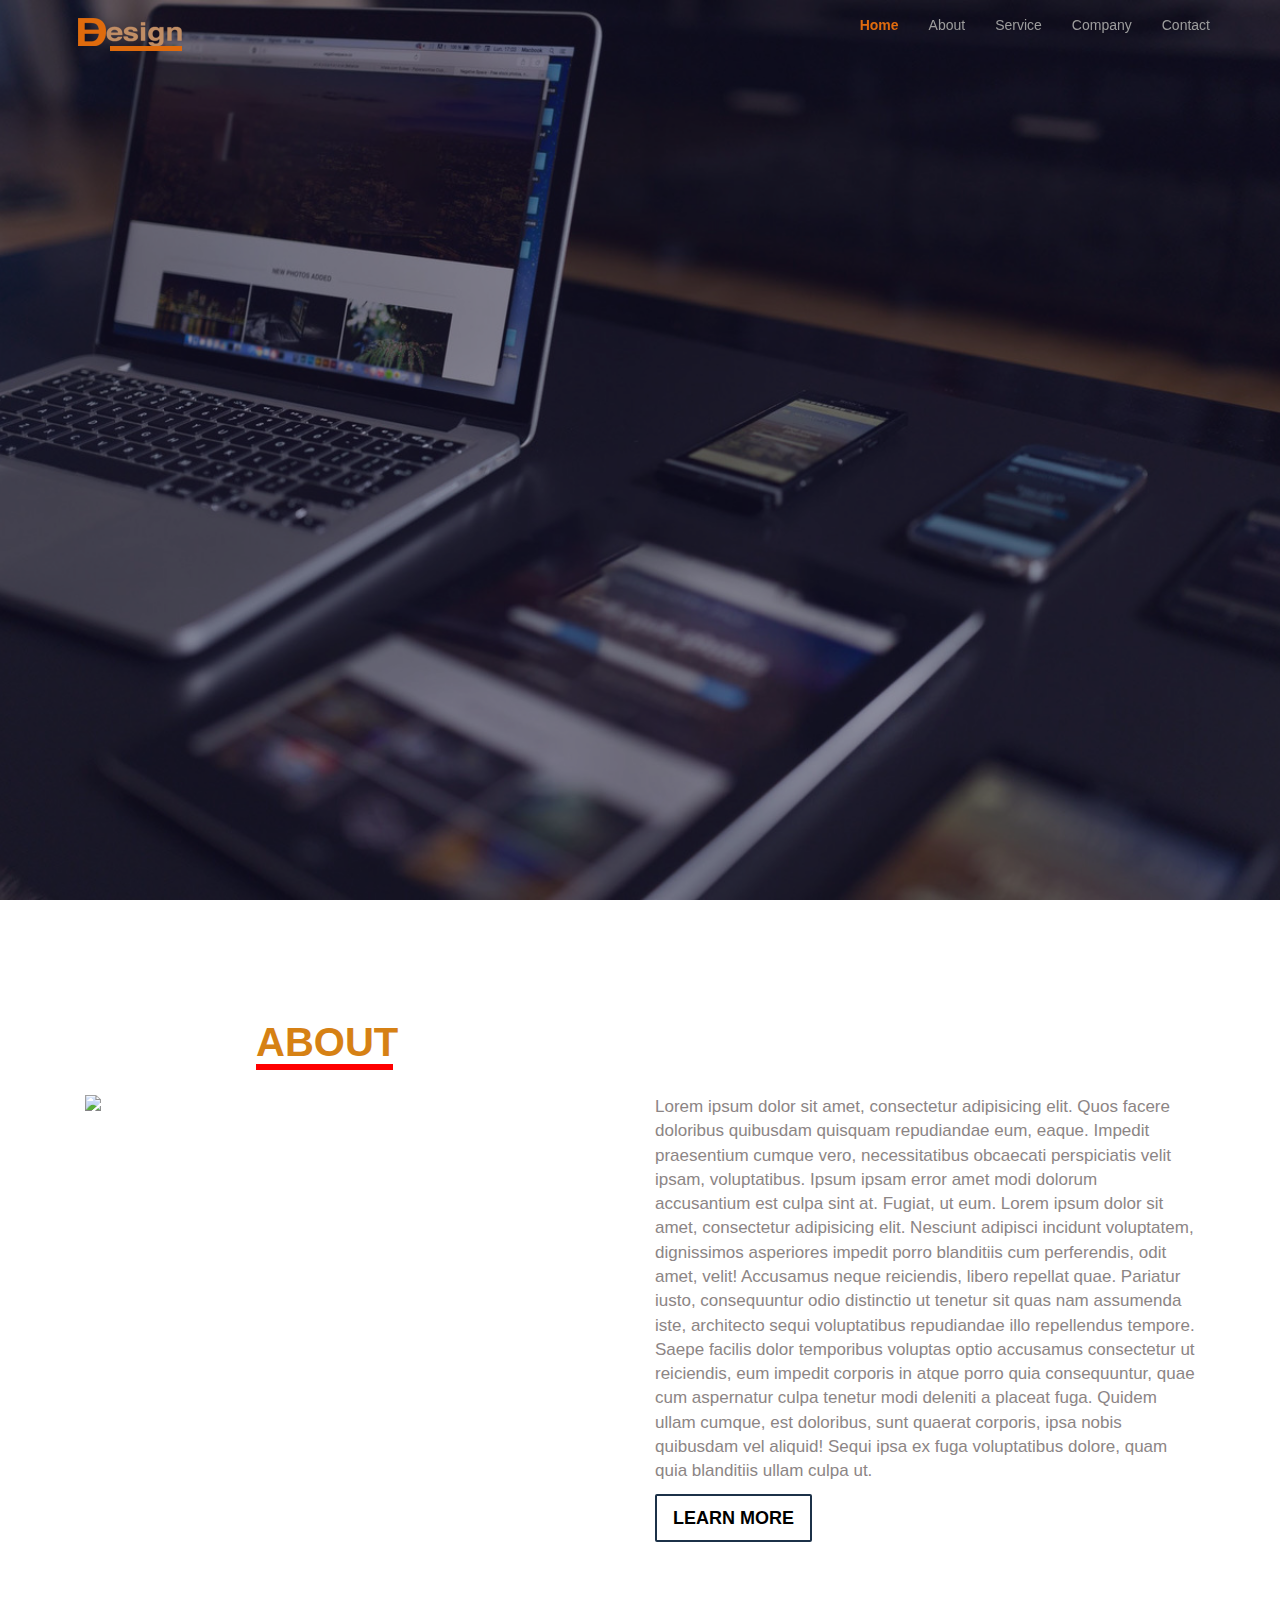
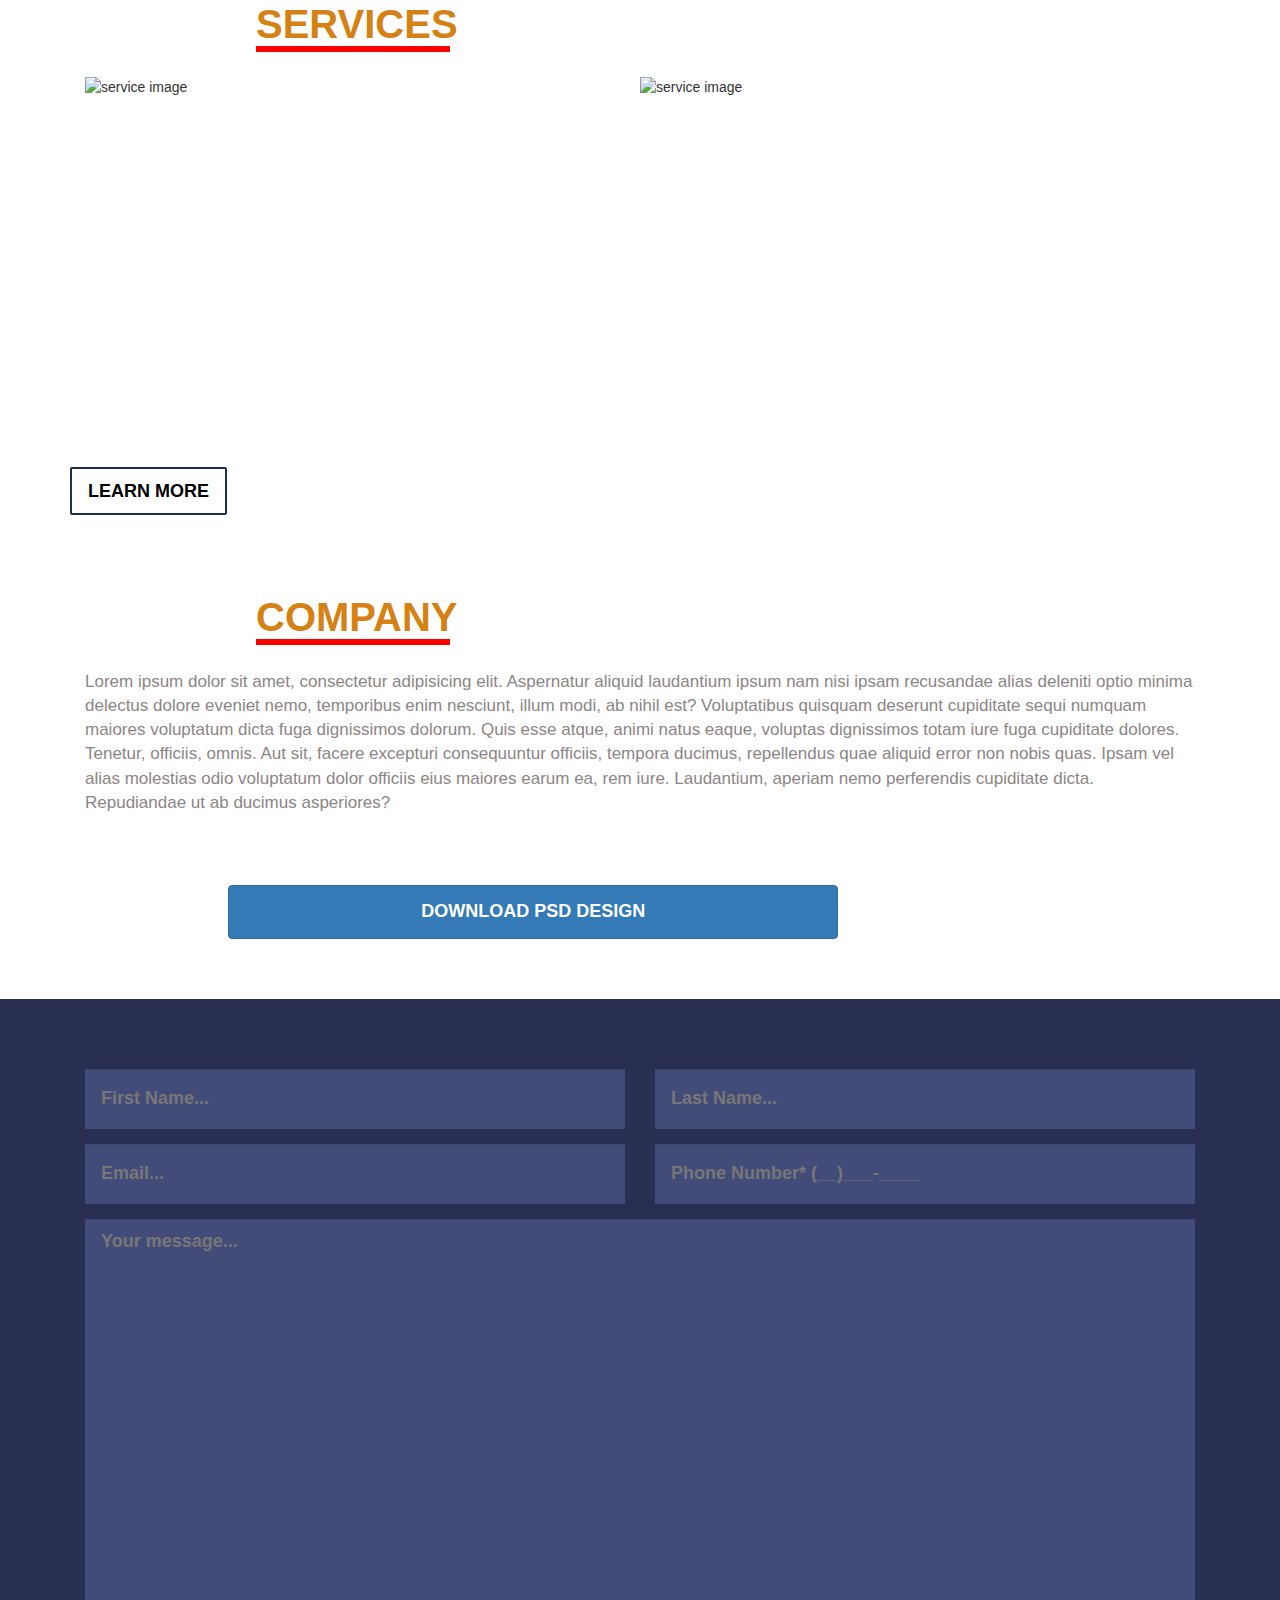
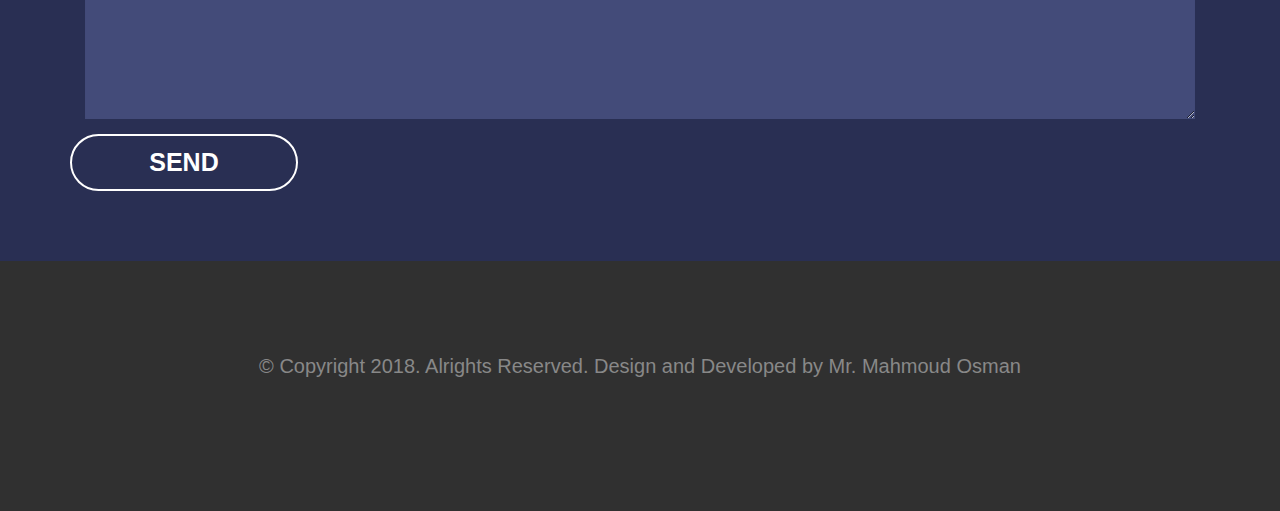
==== commit 9cffb852: "added readme.md and boostrap cdn links" ====
--- a/index.html
+++ b/index.html
@@ -11,7 +11,7 @@
     <link rel="icon" type="image/jpg" href="https://www.netsansoftware.com/images/netsansoftware_favicon.jpg">
     <meta charset="utf-8">
     <meta name="viewport" content="width=device-width, initial-scale=1">
-     <!-- <link rel="stylesheet" href="bower_components/boostrap/dist/css/bootstrap.min.css"> -->
+    <!-- <link rel="stylesheet" href="bower_components/boostrap/dist/css/bootstrap.min.css"> -->
     <link rel="stylesheet" href="https://maxcdn.bootstrapcdn.com/bootstrap/3.4.1/css/bootstrap.min.css">
     <script src="https://ajax.googleapis.com/ajax/libs/jquery/3.5.1/jquery.min.js"></script>
     <script src="https://maxcdn.bootstrapcdn.com/bootstrap/3.4.1/js/bootstrap.min.js"></script>
@@ -25,19 +25,20 @@
         <nav class="navbar navbar-inverse navbar-fixed-top">
             <div class="container">
                 <div class="navbar-header">
-                    <button type="button" class="navbar-toggle collapsed" data-toggle="collapse" data-target="#navbar" aria-expanded="false" aria-controls="navbar">
+                    <button type="button" class="navbar-toggle collapsed" data-toggle="collapse" data-target="#navbar"
+                        aria-expanded="false" aria-controls="navbar">
                         <span class="sr-only">Toggle navigation</span>
                         <span class="icon-bar"></span>
                         <span class="icon-bar"></span>
                         <span class="icon-bar"></span>
                     </button>
-                    <a class="navbar-brand" href="index.php">
+                    <a class="navbar-brand" href="index.html">
                         <img src="images/design-logo.png" alt="logo" class="img-responsive">
                     </a>
                 </div>
                 <div id="navbar" class="collapse navbar-collapse">
                     <ul class="nav navbar-nav navbar-right">
-                        <li class="active"><a href="index.php">Home</a></li>
+                        <li class="active"><a href="index.html">Home</a></li>
                         <li><a href="#about">About</a></li>
                         <li><a href="#service">Service</a></li>
                         <li><a href="#company">Company</a></li>
@@ -68,10 +69,21 @@
                 <div class="row">
                     <div class="col-md-6">
                         <img src="https://placeimg.com/640/480/tech/779" lt="about image" class="img-responsive">
-                       <!--  <img src="images/business_500x380.png" alt="about image" class="img-responsive"> -->
+                        <!--  <img src="images/business_500x380.png" alt="about image" class="img-responsive"> -->
                     </div>
                     <div class="col-md-6">
-                        <p>Lorem ipsum dolor sit amet, consectetur adipisicing elit. Quos facere doloribus quibusdam quisquam repudiandae eum, eaque. Impedit praesentium cumque vero, necessitatibus obcaecati perspiciatis velit ipsam, voluptatibus. Ipsum ipsam error amet modi dolorum accusantium est culpa sint at. Fugiat, ut eum. Lorem ipsum dolor sit amet, consectetur adipisicing elit. Nesciunt adipisci incidunt voluptatem, dignissimos asperiores impedit porro blanditiis cum perferendis, odit amet, velit! Accusamus neque reiciendis, libero repellat quae. Pariatur iusto, consequuntur odio distinctio ut tenetur sit quas nam assumenda iste, architecto sequi voluptatibus repudiandae illo repellendus tempore. Saepe facilis dolor temporibus voluptas optio accusamus consectetur ut reiciendis, eum impedit corporis in atque porro quia consequuntur, quae cum aspernatur culpa tenetur modi deleniti a placeat fuga. Quidem ullam cumque, est doloribus, sunt quaerat corporis, ipsa nobis quibusdam vel aliquid! Sequi ipsa ex fuga voluptatibus dolore, quam quia blanditiis ullam culpa ut.</p>
+                        <p>Lorem ipsum dolor sit amet, consectetur adipisicing elit. Quos facere doloribus quibusdam
+                            quisquam repudiandae eum, eaque. Impedit praesentium cumque vero, necessitatibus obcaecati
+                            perspiciatis velit ipsam, voluptatibus. Ipsum ipsam error amet modi dolorum accusantium est
+                            culpa sint at. Fugiat, ut eum. Lorem ipsum dolor sit amet, consectetur adipisicing elit.
+                            Nesciunt adipisci incidunt voluptatem, dignissimos asperiores impedit porro blanditiis cum
+                            perferendis, odit amet, velit! Accusamus neque reiciendis, libero repellat quae. Pariatur
+                            iusto, consequuntur odio distinctio ut tenetur sit quas nam assumenda iste, architecto sequi
+                            voluptatibus repudiandae illo repellendus tempore. Saepe facilis dolor temporibus voluptas
+                            optio accusamus consectetur ut reiciendis, eum impedit corporis in atque porro quia
+                            consequuntur, quae cum aspernatur culpa tenetur modi deleniti a placeat fuga. Quidem ullam
+                            cumque, est doloribus, sunt quaerat corporis, ipsa nobis quibusdam vel aliquid! Sequi ipsa
+                            ex fuga voluptatibus dolore, quam quia blanditiis ullam culpa ut.</p>
                         <span>
                             <a href="#" class="btn btn-info btn-lg"><b>LEARN MORE</b></a>
                         </span>
@@ -86,8 +98,8 @@
                 <h1>Services</h1>
                 <div class="row">
                     <div class="col-md-6">
-                       <!--  <p><img src="images/service_500x380.jpeg" alt="service image" class="img-responsive"></p> -->
-                       <img src="https://placeimg.com/640/480/tech/839" alt="service image" class="img-responsive">
+                        <!--  <p><img src="images/service_500x380.jpeg" alt="service image" class="img-responsive"></p> -->
+                        <img src="https://placeimg.com/640/480/tech/839" alt="service image" class="img-responsive">
                     </div>
                     <div class="col">
                         <!-- <p><img src="images/service_2_500x380.jpeg" alt="service image" class="img-responsive"></p> -->
@@ -106,12 +118,33 @@
                 <h1>Company</h1>
                 <div class="row">
                     <div class="col-md-12">
-                        <p>Lorem ipsum dolor sit amet, consectetur adipisicing elit. Aspernatur aliquid laudantium ipsum nam nisi ipsam recusandae alias deleniti optio minima delectus dolore eveniet nemo, temporibus enim nesciunt, illum modi, ab nihil est? Voluptatibus quisquam deserunt cupiditate sequi numquam maiores voluptatum dicta fuga dignissimos dolorum. Quis esse atque, animi natus eaque, voluptas dignissimos totam iure fuga cupiditate dolores. Tenetur, officiis, omnis. Aut sit, facere excepturi consequuntur officiis, tempora ducimus, repellendus quae aliquid error non nobis quas. Ipsam vel alias molestias odio voluptatum dolor officiis eius maiores earum ea, rem iure. Laudantium, aperiam nemo perferendis cupiditate dicta. Repudiandae ut ab ducimus asperiores?</p>
+                        <p>Lorem ipsum dolor sit amet, consectetur adipisicing elit. Aspernatur aliquid laudantium ipsum
+                            nam nisi ipsam recusandae alias deleniti optio minima delectus dolore eveniet nemo,
+                            temporibus enim nesciunt, illum modi, ab nihil est? Voluptatibus quisquam deserunt
+                            cupiditate sequi numquam maiores voluptatum dicta fuga dignissimos dolorum. Quis esse atque,
+                            animi natus eaque, voluptas dignissimos totam iure fuga cupiditate dolores. Tenetur,
+                            officiis, omnis. Aut sit, facere excepturi consequuntur officiis, tempora ducimus,
+                            repellendus quae aliquid error non nobis quas. Ipsam vel alias molestias odio voluptatum
+                            dolor officiis eius maiores earum ea, rem iure. Laudantium, aperiam nemo perferendis
+                            cupiditate dicta. Repudiandae ut ab ducimus asperiores?</p>
                     </div>
                 </div>
             </div>
         </section>
         <!-- End of of  company section -->
+        <!-- Start of download the design demo -->
+        <section class="download-desgin">
+            <div class="contaienr">
+                <div class="row">
+                    <div class="col-md-6 col-md-offset-2">
+                        <a href="images/design-demo.png" class="btn btn-primary btn-block" download target="_blank" onclick="return confirm('Are you sure, you want to download this PSD?');">
+                            <h4>Download PSD Design</h4>
+                        </a>
+                    </div>
+                </div>
+            </div>
+        </section>
+        <!-- End of download the design demo -->
         <!-- Start of contact section -->
         <section class="contact_us" id="contact">
             <div class="container">
@@ -120,27 +153,32 @@
                         <div id="inner_form_input">
                             <div class="col-md-6">
                                 <div class="form-group">
-                                    <input type="text" class="form-control input-lg" id="name" placeholder="First Name..." name="fname" required>
-                                </div>
-                            </div>
-                            <div class="col-md-6">
-                                <div class="form-group">
-                                    <input type="text" class="form-control input-lg" id="name" placeholder="Last Name..." name="lname" required>
-                                </div>
-                            </div>
-                            <div class="col-md-6">
-                                <div class="form-group">
-                                    <input type="email" class="form-control input-lg" id="name" placeholder="Email..." name="email" required>
-                                </div>
-                            </div>
-                            <div class="col-md-6">
-                                <div class="form-group">
-                                    <input type="number" class="form-control input-lg" id="phone" placeholder="Phone Number* (__)___-____" name="phone" required>
+                                    <input type="text" class="form-control input-lg" id="name"
+                                        placeholder="First Name..." name="fname" required>
+                                </div>
+                            </div>
+                            <div class="col-md-6">
+                                <div class="form-group">
+                                    <input type="text" class="form-control input-lg" id="name"
+                                        placeholder="Last Name..." name="lname" required>
+                                </div>
+                            </div>
+                            <div class="col-md-6">
+                                <div class="form-group">
+                                    <input type="email" class="form-control input-lg" id="name" placeholder="Email..."
+                                        name="email" required>
+                                </div>
+                            </div>
+                            <div class="col-md-6">
+                                <div class="form-group">
+                                    <input type="number" class="form-control input-lg" id="phone"
+                                        placeholder="Phone Number* (__)___-____" name="phone" required>
                                 </div>
                             </div>
                             <div class="col-md-12">
                                 <div class="form-group">
-                                    <textarea id="message" cols="30" rows="20" class="form-control input-lg" name="message" placeholder="Your message..." required></textarea>
+                                    <textarea id="message" cols="30" rows="20" class="form-control input-lg"
+                                        name="message" placeholder="Your message..." required></textarea>
                                 </div>
                             </div>
                             <button type="submit" class="btn btn-danger btn-lg">SEND</button>
@@ -155,7 +193,8 @@
             <div class="container">
                 <div class="row">
                     <div class="col-md-12">
-                        <p> &copy; Copyright 2018. Alrights Reserved. Design and Developed by<a href="http://www.netsansoftware.com/" target="_blank"> Mr. Mahmoud Osman</a></p>
+                        <p> &copy; Copyright 2018. Alrights Reserved. Design and Developed by<a
+                                href="http://www.netsansoftware.com/" target="_blank"> Mr. Mahmoud Osman</a></p>
                     </div>
                 </div>
             </div>
--- a/css/style.css
+++ b/css/style.css
@@ -1,384 +1,359 @@
 /*
 =============================
-   Coded by Mahmoud Osman
+   Author:  Mahmoud Osman
 =============================
 */
 
 * {
+  padding: 0px;
+  margin: 0px;
+  box-sizing: border-box;
+}
+
+body {
+  width: auto;
+  height: auto;
+  position: relative;
+  display: block;
+}
+
+/*Start of nav section*/
+.demo_nav .navbar-inverse {
+  background-color: #1a1a3b00;
+  border-color: #1a1a3b00;
+}
+
+.navbar-inverse .navbar-nav > .active > a,
+.navbar-inverse .navbar-nav > .active > a:focus,
+.navbar-inverse .navbar-nav > .active > a:hover {
+  color: #df6b0d;
+  font-weight: bold;
+  background: none;
+}
+
+.navbar-collapse .collapse .in {
+  border-color: #0807079e;
+  background: #0807079e;
+  border: 0px !important;
+  margin-top: 20px;
+}
+
+/*End of nav section*/
+
+/*Start of welcome section*/
+
+.welcome {
+  height: auto;
+  display: block;
+  overflow: hidden;
+}
+.welcome .container-fluid {
+  margin-right: 0px;
+  margin-left: 0px;
+}
+
+.wrap,
+.wrap .overy-lay {
+  height: 100vh;
+  width: 100%;
+}
+
+.wrap {
+  width: auto;
+  height: auto;
+  background-size: cover;
+  background-position: center;
+  background-repeat: no-repeat;
+  background-image: url(../images/background-image_1280x847.jpg);
+  display: block;
+  overflow-x: hidden;
+}
+
+.wrap .overy-lay {
+  /*background: rgba(0, 0, 0, .7)*/
+  background-color: #1a193a73;
+}
+
+.wrap .overy-lay:hover {
+  background-color: #4d4c7373;
+  transition: all 0.6s ease-in-out 0.8s;
+  -webkit-transition: all 0.6s ease-in-out 0.8s;
+  -moz-transition: all 0.6s ease-in-out 0.8s;
+  -ms-transition: all 0.6s ease-in-out 0.8s;
+  -o-transition: all 0.6s ease-in-out 0.8s;
+}
+
+.wrap .overy-lay .header-content {
+  width: 100%;
+  height: auto;
+  position: absolute;
+  margin-top: 180px;
+  text-transform: uppercase;
+  cursor: pointer;
+  color: #d4d3d3;
+}
+
+.wrap .overy-lay .header-content p {
+  font-size: 20px;
+  font-family: Montserrat, sans-serif;
+}
+
+.wrap .overy-lay .header-content h2 {
+  width: 100%;
+  font-size: 8rem;
+  line-height: 8rem;
+  text-transform: uppercase;
+  font-weight: 700;
+  display: block;
+  font-family: Montserrat, sans-serif;
+}
+
+.wrap .overy-lay .header-content span {
+  border-bottom: 5px solid #dc1518;
+}
+
+.row {
+  margin-left: 0;
+  margin-right: 0;
+}
+
+.welcome .container-fluid {
+  padding-right: 0;
+  padding-left: 0;
+}
+
+@media only screen and (max-width: 1000px) {
+  .wrap .overy-lay .header-content {
+    padding: 20px;
+    text-align: left;
+    display: block;
+  }
+
+  .wrap .overy-lay .header-content p {
+    font-size: 20px;
+    font-family: Montserrat, sans-serif;
+  }
+
+  .wrap .overy-lay .header-content h2 {
+    width: 100%;
+    font-size: 2.75rem;
+    line-height: 2.75rem;
+    font-weight: 700;
+    display: block;
+    font-family: Montserrat, sans-serif;
+    position: relative;
+  }
+
+  .wrap .overy-lay .header-content span {
+    border: 0;
+    padding-bottom: 10px;
+  }
+}
+
+p {
+  color: #8c8585;
+  font-size: 17px;
+}
+
+.main-container {
+  margin-top: 100px;
+}
+
+.about {
+  margin-bottom: 40px;
+  position: relative;
+}
+
+.about img {
+  /* min-height: 370px;*/
+  /*  width: 500px;*/
+  display: block;
+}
+
+.service {
+  position: relative;
+  display: block;
+  margin-bottom: 60px;
+}
+
+.service img {
+  max-width: 440px;
+  min-height: 370px;
+  display: block;
+  margin-bottom: 20px;
+}
+
+.about h1 {
+  width: 12%;
+  text-transform: uppercase;
+  color: #d68114;
+  font-size: 40px;
+  font-weight: bold;
+  margin-bottom: 25px;
+  font-family: Arial;
+  border-bottom: 6px solid #f00;
+  margin-left: 186px;
+}
+
+.service h1,
+.company h1 {
+  text-transform: uppercase;
+  color: #d68114;
+  font-size: 40px;
+  font-weight: bold;
+  margin-bottom: 25px;
+  font-family: Arial;
+  border-bottom: 6px solid #f00;
+  width: 17%;
+  margin-left: 186px;
+}
+
+.company {
+  height: auto;
+  margin-bottom: 60px;
+}
+
+@media only screen and (max-width: 500px) {
+  .about h1 {
+    width: 31%;
+    margin-left: 0px;
+  }
+
+  .service h1,
+  .company h1 {
+    width: 45%;
+    margin-left: 0px;
+  }
+}
+
+/*end of welcome section*/
+
+.about .btn-info,
+.service .btn-primary {
+  border-radius: 2px;
+  background: none;
+  border: 2px solid #1c3148;
+  color: #000;
+  transition: all 0.4s ease-in-out;
+  -webkit-transition: all 0.4s ease-in-out;
+  -ms-transition: all 0.4s ease-in-out;
+  -moz-transition: all 0.4s ease-in-out;
+  -o-transition: all 0.4s ease-in-out;
+}
+
+.about .btn-info:hover {
+  background-color: #1c3148;
+  color: #fff;
+}
+
+.service .btn-primary:hover {
+  background-color: #1c3148;
+  color: #fff;
+}
+
+/******* Contact us *********/
+
+.contact_us {
+  background-color: #292f53;
+}
+
+.contact_us input {
+  height: 60px;
+}
+
+.contact_us input,
+.contact_us textarea {
+  display: block;
+  background-color: #434b79;
+  border: 0px;
+  border-radius: 0px;
+  color: #fff;
+}
+
+.contact_us ::placeholder {
+  font-weight: bold;
+  font-style: inherit;
+  color: #777;
+}
+
+.contact_us .btn-danger {
+  width: 20%;
+  /*background-color: #081147;
+    border: 0px;*/
+  background: none;
+  border: 2px solid #fff;
+  border-radius: 50px;
+  font-weight: bold;
+  font-size: 25px;
+  transition: all 0.4s ease-in-out;
+  -webkit-transition: all 0.4s ease-in-out;
+  -ms-transition: all 0.4s ease-in-out;
+  -moz-transition: all 0.4s ease-in-out;
+  -o-transition: all 0.4s ease-in-out;
+}
+
+.contact_us .btn-danger:hover {
+  /* background-color: #434b79*/
+  border-color: #52566d;
+}
+
+@media only screen and (max-width: 500px) {
+  .contact_us .btn-danger {
+    width: 100%;
+    background-color: #5c659a;
+    border-radius: 50px;
+    font-size: 20px;
+    border: 0px;
+  }
+}
+
+#inner_form_input {
+  margin-top: 70px;
+  margin-bottom: 70px;
+}
+
+.download-desgin {
+  margin-bottom: 60px;
+}
+.download-desgin h4 {
+  text-transform: uppercase;
+  font-weight: bold;
+}
+
+/* Start of footer section */
+
+.footer {
+  width: auto;
+  background-color: #303030;
+  height: 250px;
+  position: relative;
+  display: block;
+}
+
+.footer p {
+  text-align: center;
+  margin-top: 70px;
+  line-height: 70px;
+  color: #888;
+  font-size: 20px;
+}
+
+@media only screen and (max-width: 500px) {
+  .footer {
+    width: auto;
+    background-color: #303030;
+    height: 160px;
+    padding: 0px;
+    display: block;
+  }
+
+  .footer p {
+    font-size: 12px;
     padding: 0px;
     margin: 0px;
-    box-sizing: border-box;
-
-}
-
-body {
-    width: auto;
-    height: auto;
-    position: relative;
-    display: block;
-
-}
-
-
-/*Start of nav section*/
-.demo_nav .navbar-inverse {
-    background-color: #1a1a3b00;
-    border-color: #1a1a3b00;
-}
-
-.navbar-inverse .navbar-nav>.active>a,
-.navbar-inverse .navbar-nav>.active>a:focus,
-.navbar-inverse .navbar-nav>.active>a:hover {
-    color: #df6b0d;
-    font-weight: bold;
-    background: none;
-}
-
-.navbar-collapse .collapse .in {
-     border-color: #0807079e;
-    background: #0807079e;
-    border: 0px !important;
-    margin-top: 20px;
-}
-
-/*End of nav section*/
-
-
-
-/*Start of welcome section*/
-
-.welcome {
-    height: auto;
-    display: block;
-    overflow: hidden;
-}
-.welcome .container-fluid{
-    margin-right: 0px;
-    margin-left: 0px;
-
-}
-
-.wrap,
-.wrap .overy-lay {
-    height: 100vh;
-    width: 100%
-}
-
-.wrap {
-    width: auto;
-    height: auto;
-    background-size: cover;
-    background-position: center;
-    background-repeat: no-repeat;
-    background-image: url(../images/background-image_1280x847.jpg);
-    display: block;
-    overflow-x: hidden;
-}
-
-.wrap .overy-lay {
-    /*background: rgba(0, 0, 0, .7)*/
-    background-color: #1a193a73;
-}
-
-.wrap .overy-lay:hover {
-    background-color: #4d4c7373;
-    transition: all .6s ease-in-out .8s;
-    -webkit-transition: all .6s ease-in-out .8s;
-    -moz-transition: all .6s ease-in-out .8s;
-    -ms-transition: all .6s ease-in-out .8s;
-    -o-transition: all .6s ease-in-out .8s
-}
-
-.wrap .overy-lay .header-content {
-    width: 100%;
-    height: auto;
-    position: absolute;
-    margin-top: 180px;
-    text-transform: uppercase;
-    cursor: pointer;
-    color: #d4d3d3
-}
-
-.wrap .overy-lay .header-content p {
-    font-size: 20px;
-    font-family: Montserrat, sans-serif
-}
-
-.wrap .overy-lay .header-content h2 {
-    width: 100%;
-    font-size: 8rem;
-    line-height: 8rem;
-    text-transform: uppercase;
-    font-weight: 700;
-    display: block;
-    font-family: Montserrat, sans-serif
-}
-
-.wrap .overy-lay .header-content span {
-    border-bottom: 5px solid #dc1518
-}
-
-.row {
-    margin-left: 0;
-    margin-right: 0
-}
-
-.welcome .container-fluid {
-    padding-right: 0;
-    padding-left: 0
-}
-
-@media only screen and (max-width:1000px) {
-    .wrap .overy-lay .header-content {
-        padding: 20px;
-        text-align: left;
-        display: block
-    }
-
-    .wrap .overy-lay .header-content p {
-        font-size: 20px;
-        font-family: Montserrat, sans-serif
-    }
-
-    .wrap .overy-lay .header-content h2 {
-        width: 100%;
-        font-size: 2.75rem;
-        line-height: 2.75rem;
-        font-weight: 700;
-        display: block;
-        font-family: Montserrat, sans-serif;
-        position: relative
-    }
-
-    .wrap .overy-lay .header-content span {
-        border: 0;
-        padding-bottom: 10px
-    }
-}
-
-
-
-
-
-p {
-    color: #8c8585;
-    font-size: 17px;
-
-}
-
-
-
-.main-container {
-    margin-top: 100px
-}
-
-.about {
-    margin-bottom: 40px;
-    position: relative;
-
-}
-
-.about img {
-   /* min-height: 370px;*/
- /*  width: 500px;*/
-     display: block;
-}
-
-.service {
-    position: relative;
-    display: block;
-    margin-bottom: 60px;
-}
-
-.service img { 
-    max-width: 440px;
-    min-height: 370px;
-    display: block;
-    margin-bottom: 20px;
-}
-
-.about h1 {
-    width: 12%;
-    text-transform: uppercase;
-    color: #d68114;
-    font-size: 40px;
-    font-weight: bold;
-    margin-bottom: 25px;
-    font-family: Arial;
-    border-bottom: 6px solid #f00;
-    margin-left: 186px;
-}
-
-
-.service h1,
-.company h1 {
-    text-transform: uppercase;
-    color: #d68114;
-    font-size: 40px;
-    font-weight: bold;
-    margin-bottom: 25px;
-    font-family: Arial;
-    border-bottom: 6px solid #f00;
-    width: 17%;
-    margin-left: 186px;
-}
-
-.company {
-    height: auto;
-    margin-bottom: 60px;
-}
-
-@media only screen and (max-width:500px) {
-    .about h1 {
-        width: 31%;
-        margin-left: 0px;
-    }
-
-    .service h1,
-    .company h1 {
-        width: 45%;
-        margin-left: 0px;
-    }
-
-
-
-
-}
-
-/*end of welcome section*/
-
-
-
-
-
-
-.about .btn-info,
-.service .btn-primary {
-
-    border-radius: 2px;
-    background: none;
-    border: 2px solid #1c3148;
-    color: #000;
-    transition: all .4s ease-in-out;
-    -webkit-transition: all .4s ease-in-out;
-    -ms-transition: all .4s ease-in-out;
-    -moz-transition: all .4s ease-in-out;
-    -o-transition: all .4s ease-in-out;
-}
-
-.about .btn-info:hover {
-    background-color: #1c3148;
-    color: #fff
-}
-
-.service .btn-primary:hover {
-    background-color: #1c3148;
-    color: #fff;
-}
-
-
-/******* Contact us *********/
-
-
-.contact_us {
-    background-color: #292f53;
-}
-
-.contact_us input {
-    height: 60px;
-}
-
-.contact_us input,
-.contact_us textarea {
-    display: block;
-    background-color: #434b79;
-    border: 0px;
-    border-radius: 0px;
-    color: #fff;
-
-
-}
-
-.contact_us ::placeholder {
-    font-weight: bold;
-    font-style: inherit;
-    color: #777
-}
-
-.contact_us .btn-danger {
-    width: 20%;
-    /*background-color: #081147;
-    border: 0px;*/
-    background: none;
-    border: 2px solid #fff;
-    border-radius: 50px;
-    font-weight: bold;
-    font-size: 25px;
-    transition: all .4s ease-in-out;
-    -webkit-transition: all .4s ease-in-out;
-    -ms-transition: all .4s ease-in-out;
-    -moz-transition: all .4s ease-in-out;
-    -o-transition: all .4s ease-in-out;
-}
-
-.contact_us .btn-danger:hover {
-   /* background-color: #434b79*/;
-    border-color: #52566d;
-}
-
-@media only screen and (max-width:500px) {
-    .contact_us .btn-danger {
-        width: 100%;
-        background-color: #5c659a;
-        border-radius: 50px;
-        font-size: 20px;
-        border: 0px;
-    }
-}
-
-#inner_form_input {
-    margin-top: 70px;
-    margin-bottom: 70px
-}
-
-/* Start of footer section */
-
-.footer {
-    width: auto;
-    background-color: #303030;
-    height: 250px;
-    position: relative;
-    display: block;
-}
-
-.footer p {
-    text-align: center;
-    margin-top: 70px;
-    line-height: 70px;
-    color: #888;
-    font-size: 20px;
-}
-
-@media only screen and (max-width:500px) {
-    .footer {
-        width: auto;
-        background-color: #303030;
-        height: 160px;
-        padding: 0px;
-        display: block;
-    }
-
-    .footer p {
-
-        font-size: 12px;
-        padding: 0px;
-        margin: 0px;
-
-    }
-}
-
-
+  }
+}
 
 .footer a {
-    color: #888;
-}+  color: #888;
+}
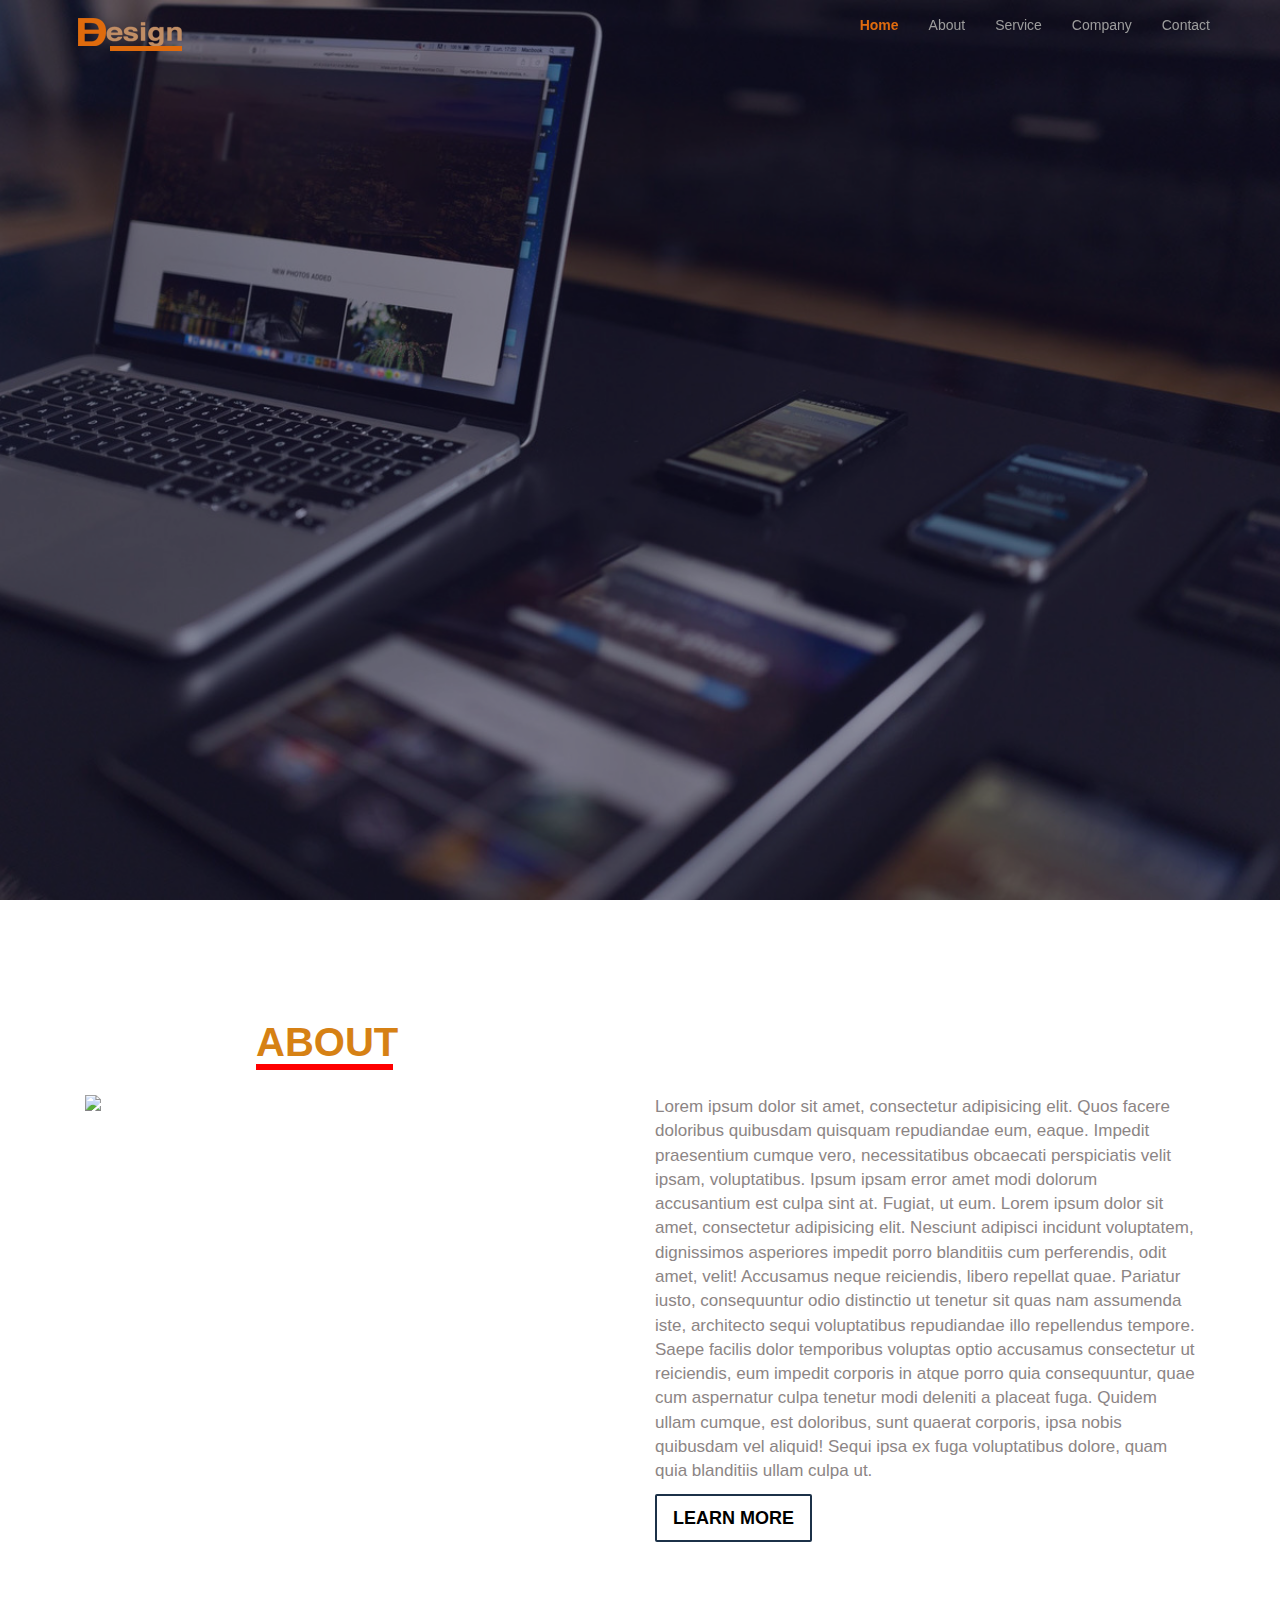
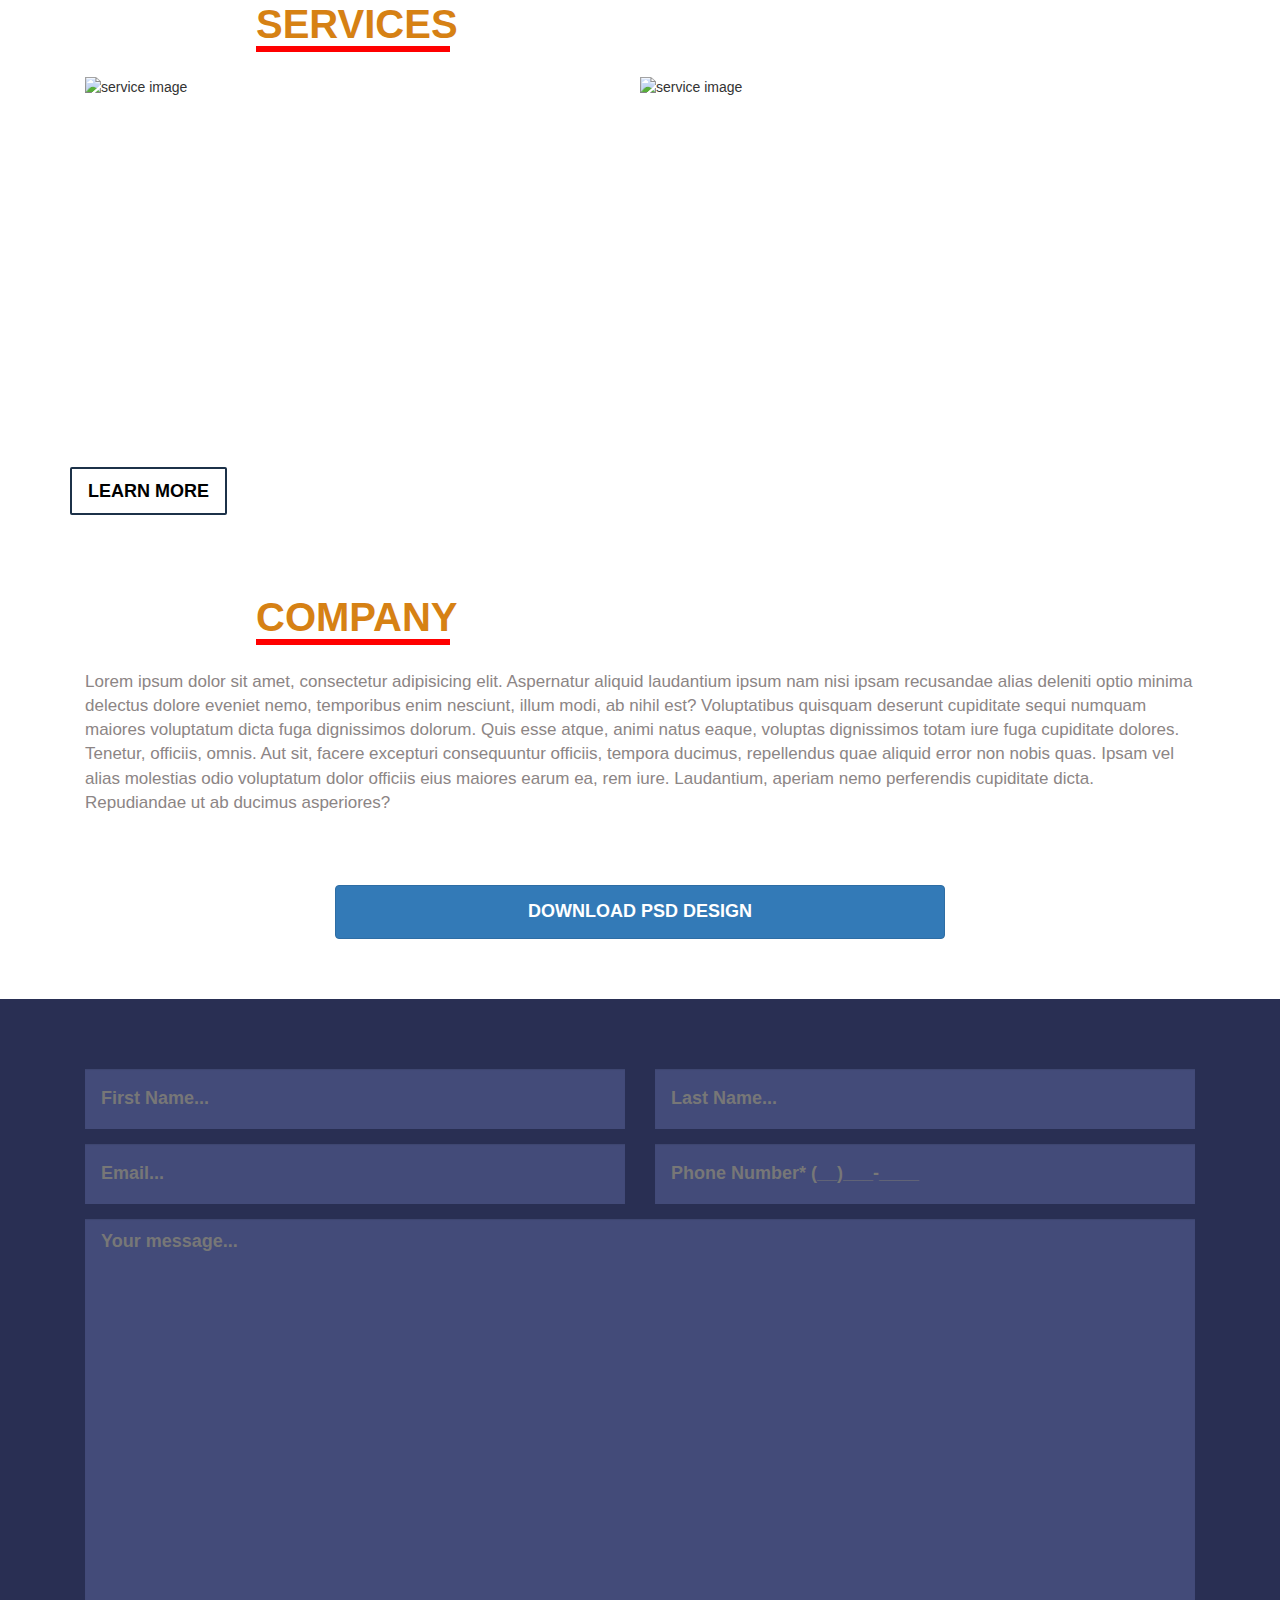
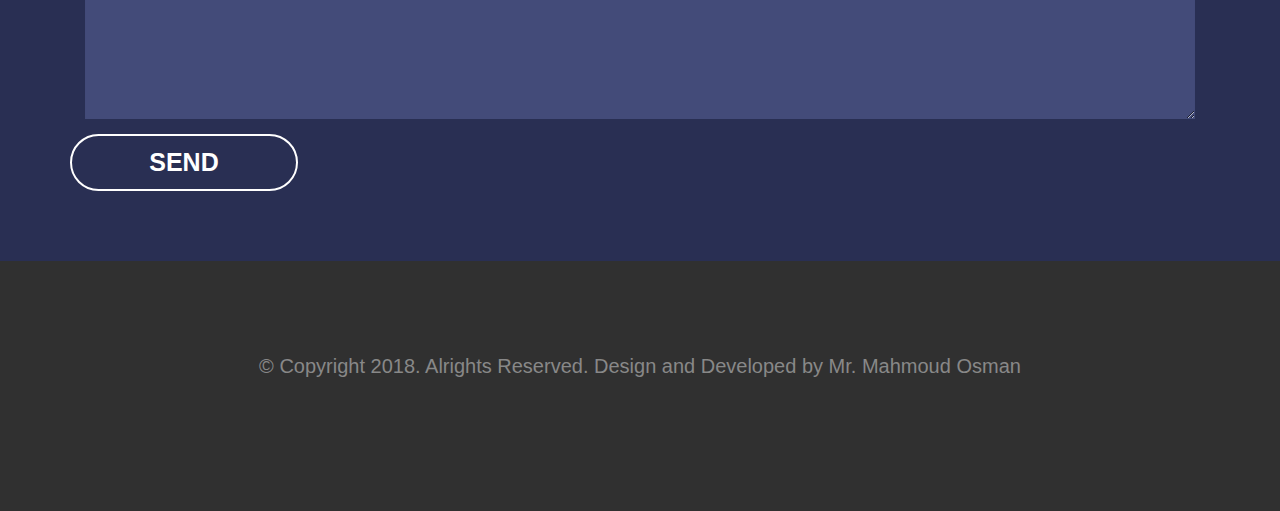
==== commit fa8fff9d: "added menu li a hover" ====
--- a/index.html
+++ b/index.html
@@ -136,7 +136,7 @@
         <section class="download-desgin">
             <div class="contaienr">
                 <div class="row">
-                    <div class="col-md-6 col-md-offset-2">
+                    <div class="col-md-6 col-md-offset-3">
                         <a href="images/design-demo.png" class="btn btn-primary btn-block" download target="_blank" onclick="return confirm('Are you sure, you want to download this PSD?');">
                             <h4>Download PSD Design</h4>
                         </a>
